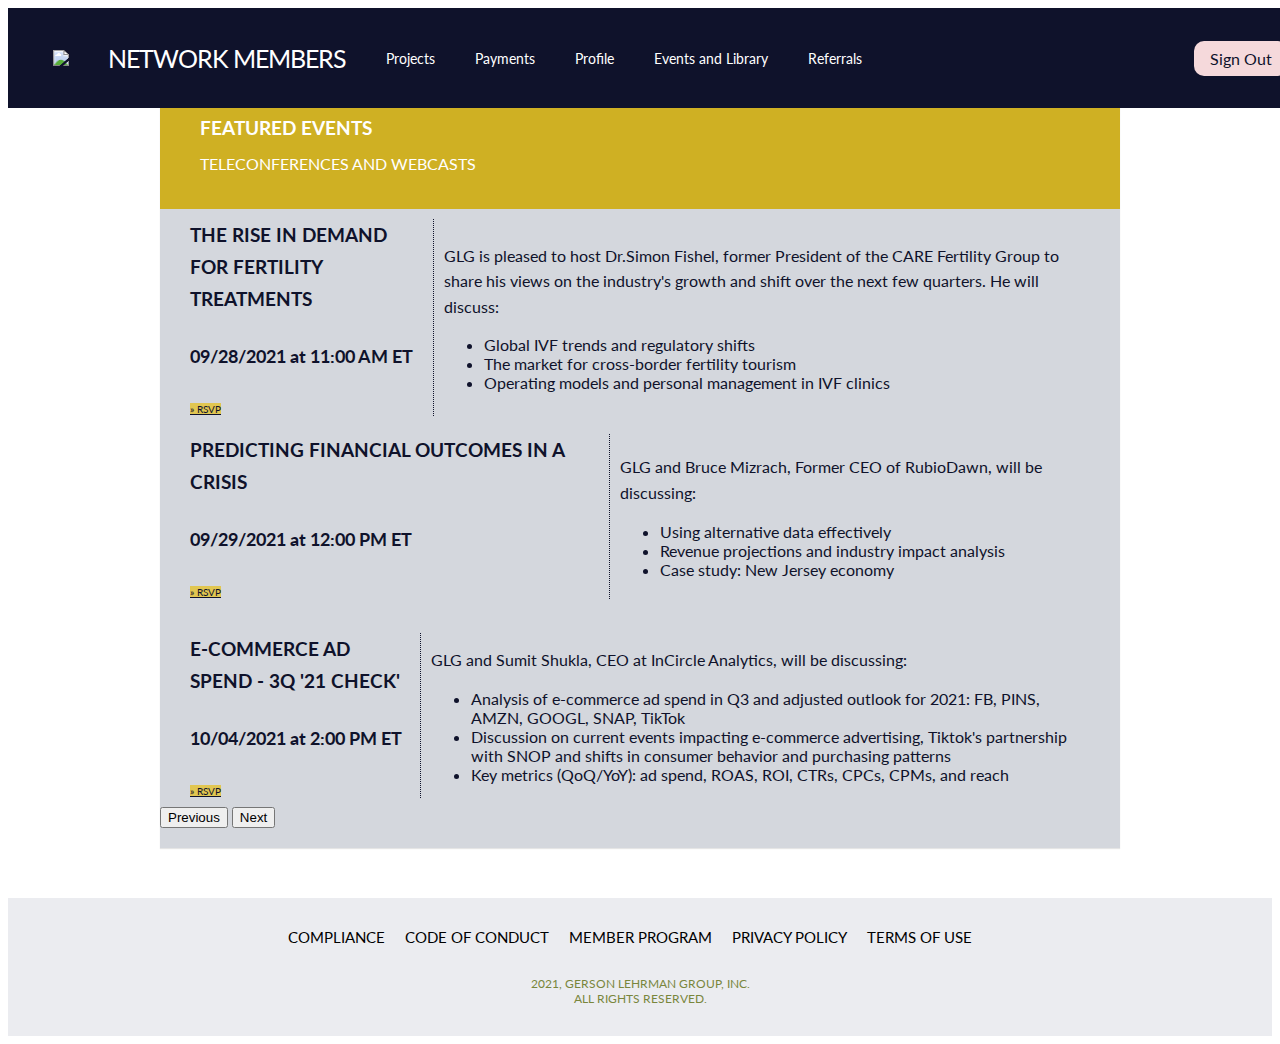
==== events.html @ 91ec377d "index and events pages" ====
<!doctype html>
<html class="no-js" lang="en">
    <head>
        <meta charset="utf-8">
        <meta http-equiv="x-ua-compatible" content="ie=edge">
        <title>GLG page</title>
        <meta name="description" content="GLG project">
        <meta name="viewport" content="width=device-width, initial-scale=1">

        <link rel="manifest" href="site.webmanifest">
        <link rel="apple-touch-icon" href="icon.png">

        <link href="https://fonts.googleapis.com/css?family=Lato" rel="stylesheet">
        <link href="https://cdn.jsdelivr.net/npm/bootstrap@5.1.1/dist/css/bootstrap.min.css" rel="stylesheet" integrity="sha384-F3w7mX95PdgyTmZZMECAngseQB83DfGTowi0iMjiWaeVhAn4FJkqJByhZMI3AhiU" crossorigin="anonymous">
        <link rel="stylesheet" href="css/eventspage.css">
    </head>
    <body>

      <header class="global-header" id="top-nav">
        <section class="nav-left">
            <img class="logo" src="https://glginsights.com/assets/img/glg-logo-white.87eae6c6.svg">
            <div id="netmem">Network Members</div>
          <ul class="nav">
            <li id="menu-1-button">Projects</li>
            <li id="menu-2-button">Payments</li>
            <li id="menu-3-button">Profile</li>
            <li> <a class="nav-menu-links" href="file:///Users/mica676/Desktop/Coding/fewd_final_project/index.html">
             Events and Library </a>
              </li>
            <li>Referrals
              </li>
          </ul>
        </section>
        <div class="nav-right">
          <p class="signout">Sign Out</p>
          <div class="hamburger-menu" id="menu-trigger">
            <img src="https://s3-us-west-2.amazonaws.com/s.cdpn.io/2522641/hamburger.svg" alt="Hamburger icon">
          </div>
        </div>
      </header>



      
      <!-- bootstrap carousel section -->
      <main class="main-body">
      <section class="containers-section">
  <div class="container-fluid">
<div class="row-fluid">
<div class="span12">

    <div class="el-page-header">
        <h3>Featured Events</h3>
        <p>Teleconferences and Webcasts</p>
    </div>
        
    <div class="carousel carousel-fade slide" id="myCarousel">
        <div class="carousel-inner">
 
            <div class="carousel-item active">
            
                <div class="bannerImage">
                    <a href="#"><img class="slides-img" src="https://partner-sh.de/upload/img/labor.jpeg" alt=""></a>
                </div>
                            
                <div class="caption row-fluid">
                    <div class="span4"><h3>The Rise in Demand for Fertility Treatments</h3>
                      <h5 class="caption-date">
                        09/28/2021 at 11:00 AM ET
                      </h5>
                    <a class="btn btn-mini" href="#">&raquo; RSVP</a>
                    </div>                  
                  <div class="span8"><p>GLG is pleased to host Dr.Simon Fishel, former President of the CARE Fertility Group to share his views on the industry's growth and shift over the next few quarters. He will discuss:</p>
                    <ul class="span8-bullets">
                      <li class=span8-ind-bullets>Global IVF trends and regulatory shifts </li>
                      <li class=span8-ind-bullets>
                        The market for cross-border fertility tourism
                      </li>
                      <li class=span8-ind-bullets>
                        Operating models and personal management in IVF clinics
                      </li>
                    </ul>
                  </div>
                </div>
                                                         
            </div><!-- /Slide1 --> 

            <div class="carousel-item">
            
                <div class="bannerImage">
                    <a href="#"><img class="slides-img"  src="https://images.prismic.io/gfoaorg/7c8a6f02-79aa-4705-8b27-3c7c60c186cd_Debt-Management.jpg?auto=compress,format" alt=""></a>
                </div>
                            
                <div class="caption row-fluid">
                    <div class="span4"><h3>Predicting Financial Outcomes in a Crisis</h3>
                      <h5 class="caption-date">
                        09/29/2021 at 12:00 PM ET
                      </h5>
                    <a class="btn btn-mini" href="#">&raquo; RSVP</a>
                    </div>                  
                  <div class="span8"><p>GLG and Bruce Mizrach, Former CEO of RubioDawn, will be discussing:</p>
                    <ul class="span8-bullets">
                      <li class=span8-ind-bullets>
                      Using alternative data effectively</li>
                      <li class=span8-ind-bullets>
                        Revenue projections and industry impact analysis
                      </li>
                      <li class=span8-ind-bullets>
                        Case study: New Jersey economy
                      </li>
                    </ul>
                  </div>
                </div>
                                                         
            </div><!-- /Slide2 -->             

            <div class="carousel-item">
            
                <div class="bannerImage">
                    <a href="#"><img class="slides-img"  src="https://d2908q01vomqb2.cloudfront.net/c5b76da3e608d34edb07244cd9b875ee86906328/2021/05/18/How-CPGs-Can-Improve-On-Time-In-Full-OTIF-Deliveries-1.jpeg" alt=""></a>
                </div>
                <div class="caption row-fluid">
                    <div class="span4">
                      <h3>
                      E-Commerce Ad Spend - 3Q '21 Check'
                    </h3>
                      <h5 class="caption-date">
                        10/04/2021 at 2:00 PM ET
                      </h5>
                    <a class="btn btn-mini" href="#">&raquo; RSVP</a>
                    </div>                  
                  <div class="span8"><p>GLG and Sumit Shukla, CEO at InCircle Analytics, will be discussing:</p>
                    <ul class="span8-bullets">
                      <li class=span8-ind-bullets>
                      Analysis of e-commerce ad spend in Q3 and adjusted outlook for 2021: FB, PINS, AMZN, GOOGL, SNAP, TikTok</li>
                      <li class=span8-ind-bullets>
                        Discussion on current events impacting e-commerce advertising, Tiktok's partnership with SNOP and shifts in consumer behavior and purchasing patterns
                      </li>
                      <li class=span8-ind-bullets>
                        Key metrics (QoQ/YoY): ad spend, ROAS, ROI, CTRs, CPCs, CPMs, and reach
                      </li>
                    </ul>
                  </div>
                </div>
                                                         
            </div><!-- /Slide3 -->                      
 
        </div>
        
        <button class="carousel-control-prev" type="button" data-bs-target="#myCarousel" data-bs-slide="prev">
          <span class="carousel-control-prev-icon" aria-hidden="true"></span>
          <span class="visually-hidden">Previous</span>
        </button>
        <button class="carousel-control-next" type="button" data-bs-target="#myCarousel" data-bs-slide="next">
          <span class="carousel-control-next-icon" aria-hidden="true"></span>
          <span class="visually-hidden">Next</span>
        </button>
                              
    </div>
        
</div>         
</div>
</div>
</section>

                            
<!-- end of bootstrap-->

</main>

    
      <aside class="side-menu-position side-menu-design" id="side-menu">
        <header class="side-menu-header">
          <img class="logo" src="https://glginsights.com/assets/img/glg-logo-white.87eae6c6.svg" alt="GLG logo">
          <img src="https://s3-us-west-2.amazonaws.com/s.cdpn.io/2522641/x.svg" alt="Close this menu" id="menu-close">
        </header>
        <ul class="side-menu-content">
          <li>Projects</li>
          <li>Payments</li>
          <li>Profile</li>
          <li>Referrals</li>
          <li class="side-menu-workspace"><a class="nav-menu-links" href="file:///Users/mica676/Desktop/Coding/fewd_final_project/index.html">
             Events and Library </a></li>
          <li class="side-menu-download">Sign Out</li>
        </ul>
      </aside>

 
      <aside class="dropdown-menu" id="menu-1">
        <h2 class="menu-header">Working with GLG</h2>
        <ul class="menu-item-list">
          <li><a href="#">Status</a></li>
          <li><a href="#">Opportunities</a></li>
        </ul>
      </aside>

      <aside class="dropdown-menu" id="menu-2">
        <h2 class="menu-header">Getting compensated</h2>
        <ul class="menu-item-list">
          <li><a href="#">Status</a></li>
          <li><a href="#">Accounts</a></li>
        </ul>
      </aside>

      <aside class="dropdown-menu" id="menu-3">
        <h2 class="menu-header">Setting up your Network Member Profile</h2>
        <ul class="menu-item-list">
          <li><a href="#">Your Resume</a></li>
          <li><a href="#">Profile Questions</a></li>
          <li><a href="#">GLG Account</a></li>
        </ul>
      </aside> 


      <footer class="GLG-footer">
        <div class="categories-in-footer">
          <a class="category-text" href="#"> Compliance </a>
          <a class="category-text" href="#"> Code of Conduct </a>
          <a class="category-text" href="#"> Member Program </a>
          <a class="category-text" href="#"> Privacy Policy </a>
          <a class="category-text" href="#"> Terms of Use</a>
      </div>
      <div class="copyright">
        <div class="copyright-text">
          2021, Gerson Lehrman Group, Inc.
        </div>
        <div class="copyright-text">
          All rights reserved.
        </div>
      </footer>    
<script src="https://cdn.jsdelivr.net/npm/bootstrap@5.1.1/dist/js/bootstrap.bundle.min.js" integrity="sha384-/bQdsTh/da6pkI1MST/rWKFNjaCP5gBSY4sEBT38Q/9RBh9AH40zEOg7Hlq2THRZ" crossorigin="anonymous"></script>
<script src="js/events.js"></script>
    </body>
</html>
---- css/eventspage.css ----
body {
  font-family: 'Lato', sans-serif;
  color: white;
}


.global-header {
  background-color: #0f122b;
  display: flex;
  flex-direction: row;
  justify-content: space-between;
  height: 40px;
  padding: 30px 45px;
  width: 100%;
  z-index: 10;
  margin: 0;
}


.nav-left {
  align-items: center;
  display: flex;
}

.logo {
  display: flex;
  align-items: center;
  width: 50px;
}


.nav {
  display: none;
  flex-direction: row;
  align-items: center;
  margin: 0;
  padding-left: 0;
}

@media (min-width: 1085px) {
  .nav {
    display: flex;

  }
}

.nav ul{
  list-style: none;
}

.nav li {
  font-size: 14px;
  margin: 0 20px;
  cursor: pointer;
  list-style: none;
}

.nav-menu-links {
  text-decoration: none;
  color:  white;
}

#netmem {
  font-size: 25px;
  margin-right:  20px;
  margin-left: 5px;
  cursor:  none;
  text-transform: uppercase;
  letter-spacing: -1px;
}
.nav-right {
  align-items: center;
  display: flex;
  justify-content: flex-end;
  margin-right: 45px;
}


.dropdown-menu {
  background-color: white;
  box-shadow: 0 0 2rem rgba(0,0,0,.1); 
  display: none;
  padding: 15px;
  position: absolute;
  top: 60px;
  width: 250px;
  z-index: 10;
}


.dropdown-menu#menu-1 {
  margin-top: 20px;
  left: 240px;
min-width: 120px;
}

.dropdown-menu#menu-2 {
  margin-top: 20px;
  left: 335px;
min-width: 150px;
}

.dropdown-menu#menu-3 {
  margin-top: 20px;
  left: 410px;
min-width: 150px;
}

.menu-header {
  font-size: 12px;
  weight: strong;
  color: #0f122b;
  margin: 0;
  padding: 0 10px 8px 10px;
  text-transform: uppercase;
}

.menu-item-list {
  margin: 0;
  padding-left: 0;
  list-style: none;
}



.menu-item-list li a,
.menu-item-list li a:visited,
.menu-item-list li a:focus {
  color: #454545;
  display: block;
  padding: 10px;
  text-decoration: none;
  list-style: none;
}

.menu-item-list li a:hover {
  background-color: rgb(242,242,242);
  color: #1264a3;
  list-style: none;
}

#fade-in-header {
  display: none;
  position: fixed;
  top: 0;
}

#top-nav {
  position: fixed;
}

.show {
  display: block;
}



.signout {
  background-color: #f5d9db;
  border-radius: 10px;
  color: #0f122b;     cursor:pointer,auto;
  display: none;
  padding: 8px 16px;
  transition: all 420ms ease-in-out;
}


.signout:hover {
  background-color: #526175;
}

@media (min-width: 1085px) {
  .signout {
    display: block;
  }  
}

.hamburger-menu {
  display: block; 
  cursor:url([data-uri]),auto;
}

@media (min-width: 1085px) {
  .hamburger-menu {
    display: none;
  }
}

.side-menu-position {
  padding-top: 25px;
  position: fixed;
  top: 0;
  right: 0;
  bottom: 0;
  left: 0;
  z-index: 20;
}

.side-menu-design {
  background-color: #f5d9db;
  background-size: 1300px 700px;
  background-repeat: repeat;
  cursor: pointer;
  opacity: 0;
  transform: translateX(100%);
  transition: 0.4s ease-in-out;
}


.side-menu-header {
  border-bottom: 1px solid #526175;
  display: flex;
  justify-content: space-between;
  padding: 0 25px 25px 25px;  
}

.side-menu-content {
  color: #526175;
  font-size: 24px;
  margin: 25px;
  padding-left: 0;
  list-style: none;
}

.side-menu-content li {
  list-style: none ;
  margin-bottom: 25px;
}

.side-menu-workspace {
  margin-bottom: 8px;
  text-align: center;
}

.side-menu-download {
  background-color: #526175;
  color: white;
  padding: 15px 0;
  text-align: center;
  width: 100%;
}


#top-nav {
  position: fixed;
}


.show-menu {
  opacity: 1;
  transform: translateX(0%);
}



/*nav end*/

.containers-section {
    background: white;
    padding: 40px;
}  



.slides-img {
  max-width:100%;
}

a {
  -webkit-transition: all 150ms ease;
  -moz-transition: all 150ms ease;
  -ms-transition: all 150ms ease;
  -o-transition: all 150ms ease;
  transition: all 150ms ease; 
  }
    a:hover {
        -ms-filter: "progid:DXImageTransform.Microsoft.Alpha(Opacity=50)"; 
        filter: alpha(opacity=50);
        opacity: 0.6;
        text-decoration: none;
    }


.container-fluid {
    background: #d4d7ddff;
    margin: 40px auto 10px;
    padding: 20px 0px;
    max-width: 960px;
    box-shadow: 0 1px 1px rgba(0, 0, 0, 0.1);
}


.el-page-header {
    background: rgb(207,176,35);
    margin: -30px 0px 0px;
    padding: 20px 40px;
    border-top: 4px solid #d4d7ddff;
    color: white;
    text-transform: uppercase;
    }
    .el-page-header h3 {
        line-height: 0.88rem;
        color: white;
        }



.caption {
    height: 140px;
    width: 100%;
    margin: 20px 0px;
    padding: 20px;
    box-sizing:border-box;
    -moz-box-sizing:border-box;
    -webkit-box-sizing:border-box;
    display: flex;
    justify-content: left;
    align-items: center;

}
.caption .span4, .caption .span8 {
    padding: 0px 10px;
}
.caption .span4 {
    border-right: 1px dotted #0f122b;
}
.caption h3 {
    color: #0f122b;
    line-height: 2rem;
    margin: 0 0 20px;
    text-transform: uppercase;
  
    }

.caption-date {
  color: #0f122b;
  font-size: 18px;
}
    .caption p {
        font-size: 1rem;
        line-height: 1.6rem;
        color: #0f122b;
        }
        .btn.btn-mini {
            background: #e1c651ff;
            border-radius: 0 0 0 0;
            color: #0f122b;
            font-size: 0.63rem;
            text-shadow: none !important;
            }
.carousel-control {
    top: 33%;
}
.span8-bullets {
  color: #0f122b;
  list-style: disc;
}


/*footer*/
.GLG-footer {
  background-color: #ebecf0ff;
  display: flex;
  justify-content: space-between;
  align-items: center;
  flex-direction: column;
}

.categories-in-footer {
  display: flex;
  justify-content: space-between;
  align-items: center;
  padding-top: 30px;
  font-size: 15px;
}

.category-text {
  padding-right: 20px;
  color: black;
  text-decoration: none;
  text-transform: uppercase;
}

.copyright {
  color:  rgb(121,134,60);
  text-transform: uppercase;
  display: flex;
  align-items: center;
  flex-direction: column;
  justify-content: space-between;
  padding: 30px;
  font-size: 12px;
}

.copyright-text {
  margin:  0px;
}
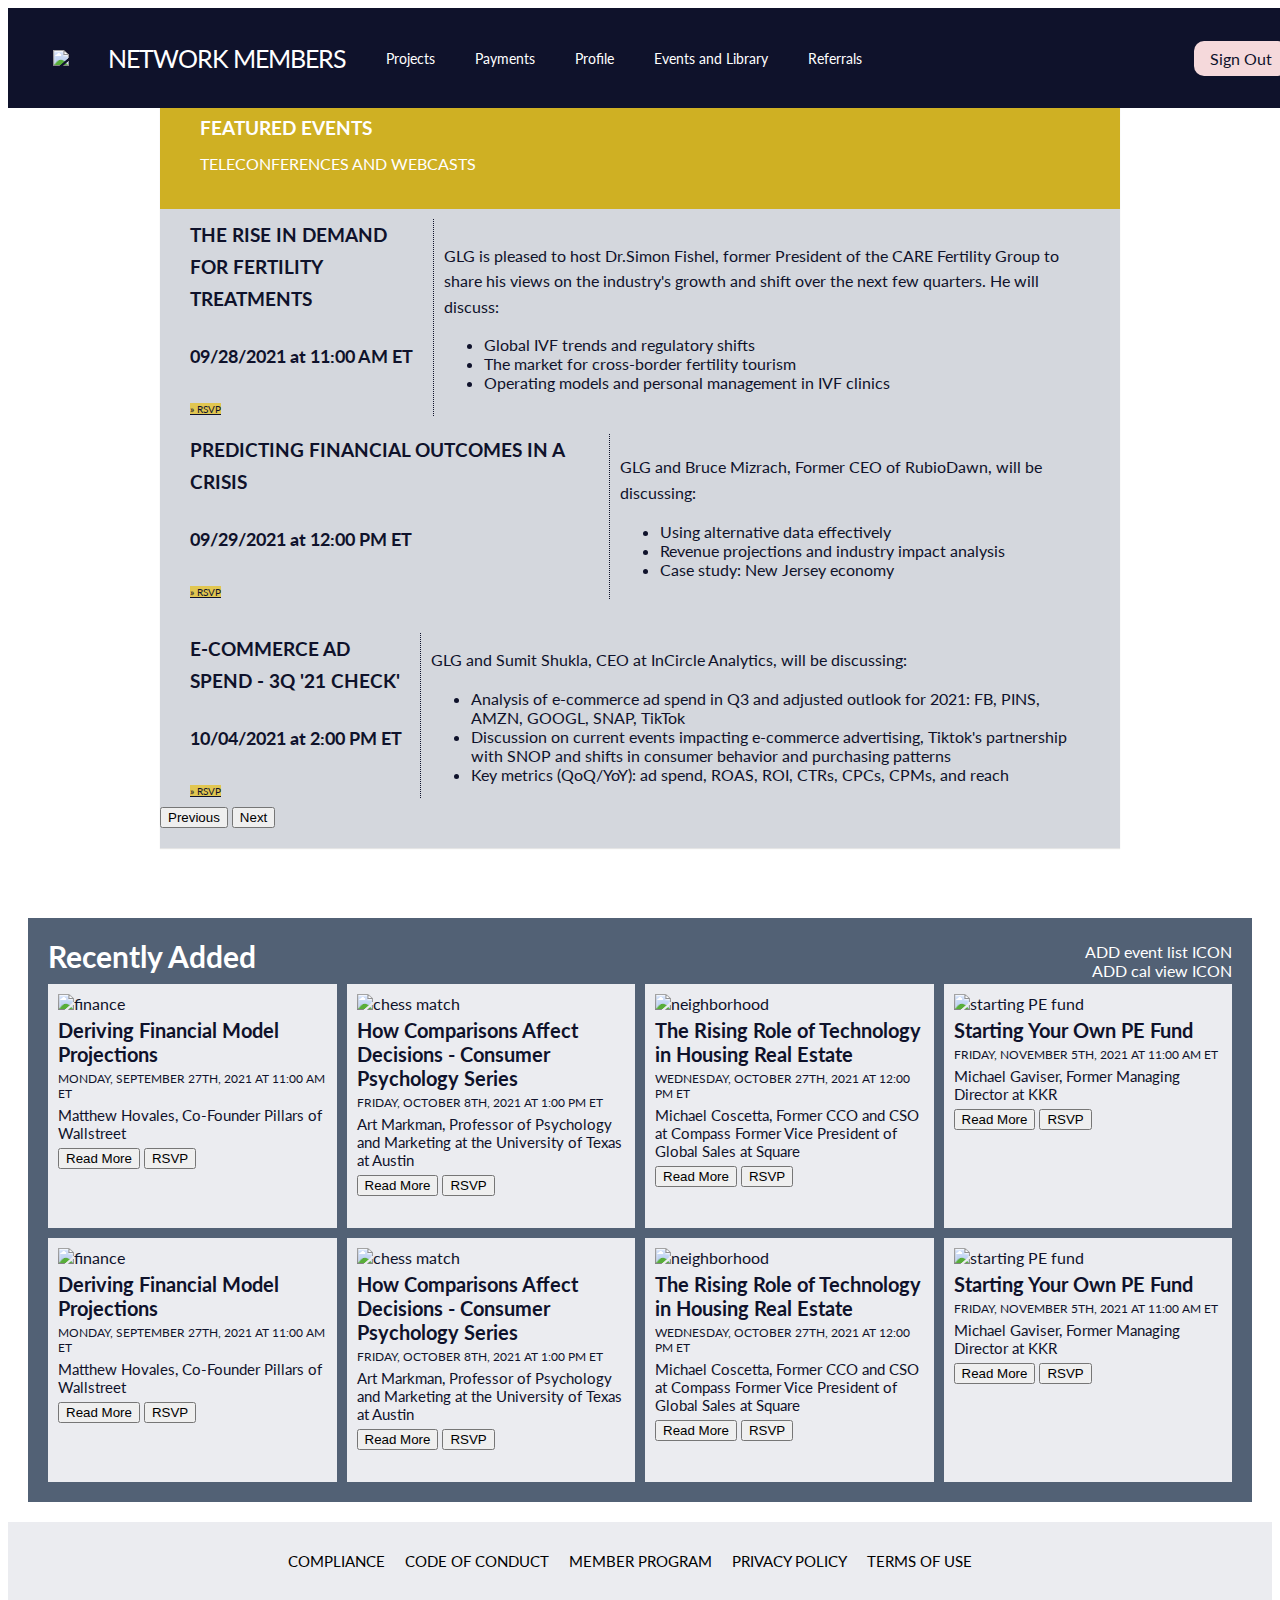
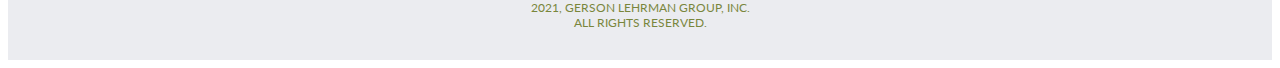
==== commit 98de1429: "event gallery addition" ====
--- a/events.html
+++ b/events.html
@@ -24,7 +24,7 @@
             <li id="menu-1-button">Projects</li>
             <li id="menu-2-button">Payments</li>
             <li id="menu-3-button">Profile</li>
-            <li> <a class="nav-menu-links" href="file:///Users/mica676/Desktop/Coding/fewd_final_project/index.html">
+            <li> <a class="nav-menu-links" href="https://mrgersib.github.io/">
              Events and Library </a>
               </li>
             <li>Referrals
@@ -83,7 +83,9 @@
                   </div>
                 </div>
                                                          
-            </div><!-- /Slide1 --> 
+            </div>
+
+            <!-- /Slide1 --> 
 
             <div class="carousel-item">
             
@@ -112,7 +114,9 @@
                   </div>
                 </div>
                                                          
-            </div><!-- /Slide2 -->             
+            </div>
+
+            <!-- /Slide2 -->             
 
             <div class="carousel-item">
             
@@ -143,8 +147,14 @@
                   </div>
                 </div>
                                                          
-            </div><!-- /Slide3 -->                      
+            </div>
+
+            <!-- /Slide3 -->                      
  
+            <!-- Recently Added Events -->
+
+
+
         </div>
         
         <button class="carousel-control-prev" type="button" data-bs-target="#myCarousel" data-bs-slide="prev">
@@ -165,6 +175,229 @@
 
                             
 <!-- end of bootstrap-->
+
+<div class="content-gallery">
+  <div class="group-header-and-icons">
+    <h3 class="group-header">
+        Recently Added
+      </h3>
+    <div class="group-icons">
+      <div class="group-list-icon">
+        ADD event list ICON
+      </div>
+      <div class="group-cal-item">
+        ADD cal view ICON
+      </div>
+    </div>
+  </div>
+  <div class="group-one">
+    <!-- img 1 in 1st galery -->
+  <section class="section-one-gallery">
+    <div class="event-group gal-img-1">
+      <img class="event-group-img" src="https://images.pexels.com/photos/209224/pexels-photo-209224.jpeg?auto=compress&cs=tinysrgb&dpr=2&h=650&w=940" alt="finance">
+        <div class="event-group-text-area">
+        <div class="event-group-name">
+          Deriving Financial Model Projections
+        </div>
+        <div class="event-group-date">
+        Monday, September 27th, 2021 at 11:00 AM ET
+        </div>
+        <div class="event-group-NM">
+          Matthew Hovales, Co-Founder Pillars of Wallstreet
+        </div>
+        <div class="event-group-btn-section">
+          <button class="event-group-Read" type="button">
+          Read More
+          </button>
+          <button class="event-group-RSVP" type="button">
+          RSVP
+          </button>
+        </div>
+      </div>
+    </div>
+  </section>
+<!-- img 2 in 1st gallery -->
+  <section class="section-one-gallery">
+    <div class="event-group gal-img-2">
+      <img class="event-group-img" src="https://images.pexels.com/photos/1040157/pexels-photo-1040157.jpeg?auto=compress&cs=tinysrgb&dpr=2&h=650&w=940" alt="chess match">
+        <div class="event-group-text-area">
+        <div class="event-group-name">
+          How Comparisons Affect Decisions - Consumer Psychology Series
+        </div>
+        <div class="event-group-date">
+        Friday, October 8th, 2021 at 1:00 PM ET
+        </div>
+       <div class="event-group-NM">
+          Art Markman, Professor of Psychology and Marketing at the University of Texas at Austin
+        </div>
+        <div class="event-group-btn-section">
+          <button class="event-group-Read" type="button">
+          Read More
+          </button>
+          <button class="event-group-RSVP" type="button">
+          RSVP
+          </button>
+        </div>
+      </div>
+    </div>
+  </section>
+  <!-- img 3 in 1st gallery -->
+  <section class="section-one-gallery">
+      <div class="event-group gal-img-3">
+        <img class="event-group-img" src="https://images.pexels.com/photos/2157404/pexels-photo-2157404.jpeg?auto=compress&cs=tinysrgb&h=750&w=1260" alt="neighborhood">
+        <div class="event-group-text-area">
+          <div class="event-group-name">
+            The Rising Role of Technology in Housing Real Estate
+          </div>
+          <div class="event-group-date">
+          Wednesday, October 27th, 2021 at 12:00 PM ET
+          </div>
+          <div class="event-group-NM">
+            Michael Coscetta, Former CCO and CSO at Compass Former Vice President of Global Sales at Square
+          </div>
+          <div class="event-group-btn-section">
+            <button class="event-group-Read" type="button">
+            Read More
+            </button>
+            <button class="event-group-RSVP" type="button">
+            RSVP
+            </button>
+          </div>
+        </div>
+      </div>
+    </section>
+
+  <!-- img 4 in 1st gallery -->
+
+  <section class="section-one-gallery">
+    <div class="event-group gal-img-4">
+      <img class="event-group-img" src="https://images.pexels.com/photos/7413838/pexels-photo-7413838.jpeg?auto=compress&cs=tinysrgb&dpr=1&w=500" alt="starting PE fund">
+      <div class="event-group-text-area">
+        <div class="event-group-name">
+          Starting Your Own PE Fund
+        </div>
+        <div class="event-group-date">
+        Friday, November 5th, 2021 at 11:00 AM ET
+        </div>
+        <div class="event-group-NM">
+          Michael Gaviser, Former Managing Director at KKR
+        </div>
+        <div class="event-group-btn-section">
+          <button class="event-group-Read" type="button">
+          Read More
+          </button>
+          <button class="event-group-RSVP" type="button">
+          RSVP
+          </button>
+        </div>
+      </div>
+    </div>
+  </section>
+  <!-- img 5 of 1st gallery -->
+  <section class="section-one-gallery">
+    <div class="event-group gal-img-1">
+      <img class="event-group-img" src="https://images.pexels.com/photos/209224/pexels-photo-209224.jpeg?auto=compress&cs=tinysrgb&dpr=2&h=650&w=940" alt="finance">
+        <div class="event-group-text-area">
+        <div class="event-group-name">
+          Deriving Financial Model Projections
+        </div>
+        <div class="event-group-date">
+        Monday, September 27th, 2021 at 11:00 AM ET
+        </div>
+        <div class="event-group-NM">
+          Matthew Hovales, Co-Founder Pillars of Wallstreet
+        </div>
+        <div class="event-group-btn-section">
+          <button class="event-group-Read" type="button">
+          Read More
+          </button>
+          <button class="event-group-RSVP" type="button">
+          RSVP
+          </button>
+        </div>
+      </div>
+    </div>
+  </section>
+<!-- img 6 in 1st gallery -->
+  <section class="section-one-gallery">
+    <div class="event-group gal-img-2">
+      <img class="event-group-img" src="https://images.pexels.com/photos/1040157/pexels-photo-1040157.jpeg?auto=compress&cs=tinysrgb&dpr=2&h=650&w=940" alt="chess match">
+        <div class="event-group-text-area">
+        <div class="event-group-name">
+          How Comparisons Affect Decisions - Consumer Psychology Series
+        </div>
+        <div class="event-group-date">
+        Friday, October 8th, 2021 at 1:00 PM ET
+        </div>
+       <div class="event-group-NM">
+          Art Markman, Professor of Psychology and Marketing at the University of Texas at Austin
+        </div>
+        <div class="event-group-btn-section">
+          <button class="event-group-Read" type="button">
+          Read More
+          </button>
+          <button class="event-group-RSVP" type="button">
+          RSVP
+          </button>
+        </div>
+      </div>
+    </div>
+  </section>
+  <!-- img 7 in 1st gallery -->
+  <section class="section-one-gallery">
+      <div class="event-group gal-img-3">
+        <img class="event-group-img" src="https://images.pexels.com/photos/2157404/pexels-photo-2157404.jpeg?auto=compress&cs=tinysrgb&h=750&w=1260" alt="neighborhood">
+        <div class="event-group-text-area">
+          <div class="event-group-name">
+            The Rising Role of Technology in Housing Real Estate
+          </div>
+          <div class="event-group-date">
+          Wednesday, October 27th, 2021 at 12:00 PM ET
+          </div>
+          <div class="event-group-NM">
+            Michael Coscetta, Former CCO and CSO at Compass Former Vice President of Global Sales at Square
+          </div>
+          <div class="event-group-btn-section">
+            <button class="event-group-Read" type="button">
+            Read More
+            </button>
+            <button class="event-group-RSVP" type="button">
+            RSVP
+            </button>
+          </div>
+        </div>
+      </div>
+    </section>
+
+  <!-- img 8 in 1st gallery -->
+
+  <section class="section-one-gallery">
+    <div class="event-group gal-img-4">
+      <img class="event-group-img" src="https://images.pexels.com/photos/7413838/pexels-photo-7413838.jpeg?auto=compress&cs=tinysrgb&dpr=1&w=500" alt="starting PE fund">
+      <div class="event-group-text-area">
+        <div class="event-group-name">
+          Starting Your Own PE Fund
+        </div>
+        <div class="event-group-date">
+        Friday, November 5th, 2021 at 11:00 AM ET
+        </div>
+        <div class="event-group-NM">
+          Michael Gaviser, Former Managing Director at KKR
+        </div>
+        <div class="event-group-btn-section">
+          <button class="event-group-Read" type="button">
+          Read More
+          </button>
+          <button class="event-group-RSVP" type="button">
+          RSVP
+          </button>
+        </div>
+      </div>
+    </div>
+  </section>
+
+  </div> <!-- group one end -->
+</div>
 
 </main>
 
@@ -179,7 +412,7 @@
           <li>Payments</li>
           <li>Profile</li>
           <li>Referrals</li>
-          <li class="side-menu-workspace"><a class="nav-menu-links" href="file:///Users/mica676/Desktop/Coding/fewd_final_project/index.html">
+          <li class="side-menu-workspace"><a class="nav-menu-links" href="https://mrgersib.github.io/">
              Events and Library </a></li>
           <li class="side-menu-download">Sign Out</li>
         </ul>
--- a/css/eventspage.css
+++ b/css/eventspage.css
@@ -264,6 +264,7 @@
 
 .slides-img {
   max-width:100%;
+  height: auto;
 }
 
 a {
@@ -355,6 +356,73 @@
   color: #0f122b;
   list-style: disc;
 }
+/*content gallery*/
+
+.content-gallery {
+  margin: 20px;
+  padding: 20px;
+  background-color: #526175ff;
+}
+
+.group-one {
+  display: grid;
+  grid-template-columns: 1fr 1fr 1fr 1fr;
+  grid-gap: 10px;
+}
+
+.group-header-and-icons {
+  display: flex;
+  justify-content: space-between;
+  align-items: center;
+}
+.group-header {
+  width: 100%;
+  color: white;
+  font-size: 30px;
+  text-align: left;
+  padding-bottom: 10px;
+  margin: 0px;
+}
+.group-icons {
+  display: flex;
+  flex-direction: column;
+  width: 100%;
+  text-align: right;
+}
+
+.event-group {
+  display: flex;
+  justify-content: flex-start;
+  flex-direction: column;
+  padding: 10px;
+  background-color: #ebecf0ff;
+  color: #0f122bff;
+  height: auto;
+}
+.event-group-text-area {
+  height: 200px;
+
+}
+.event-group-img {
+  margin: 0px;
+  max-width: 100%;
+  padding-bottom: 5px;
+}
+
+.event-group-NM {
+  font-size: 15px;
+  padding-bottom: 5px;
+}
+.event-group-name {
+  font-weight: bold;
+  font-size: 20px;
+  padding-bottom: 5px;
+}
+.event-group-date {
+  font-size: 12px;
+  text-transform: uppercase;
+  padding-bottom: 5px;
+}
 
 
 /*footer*/
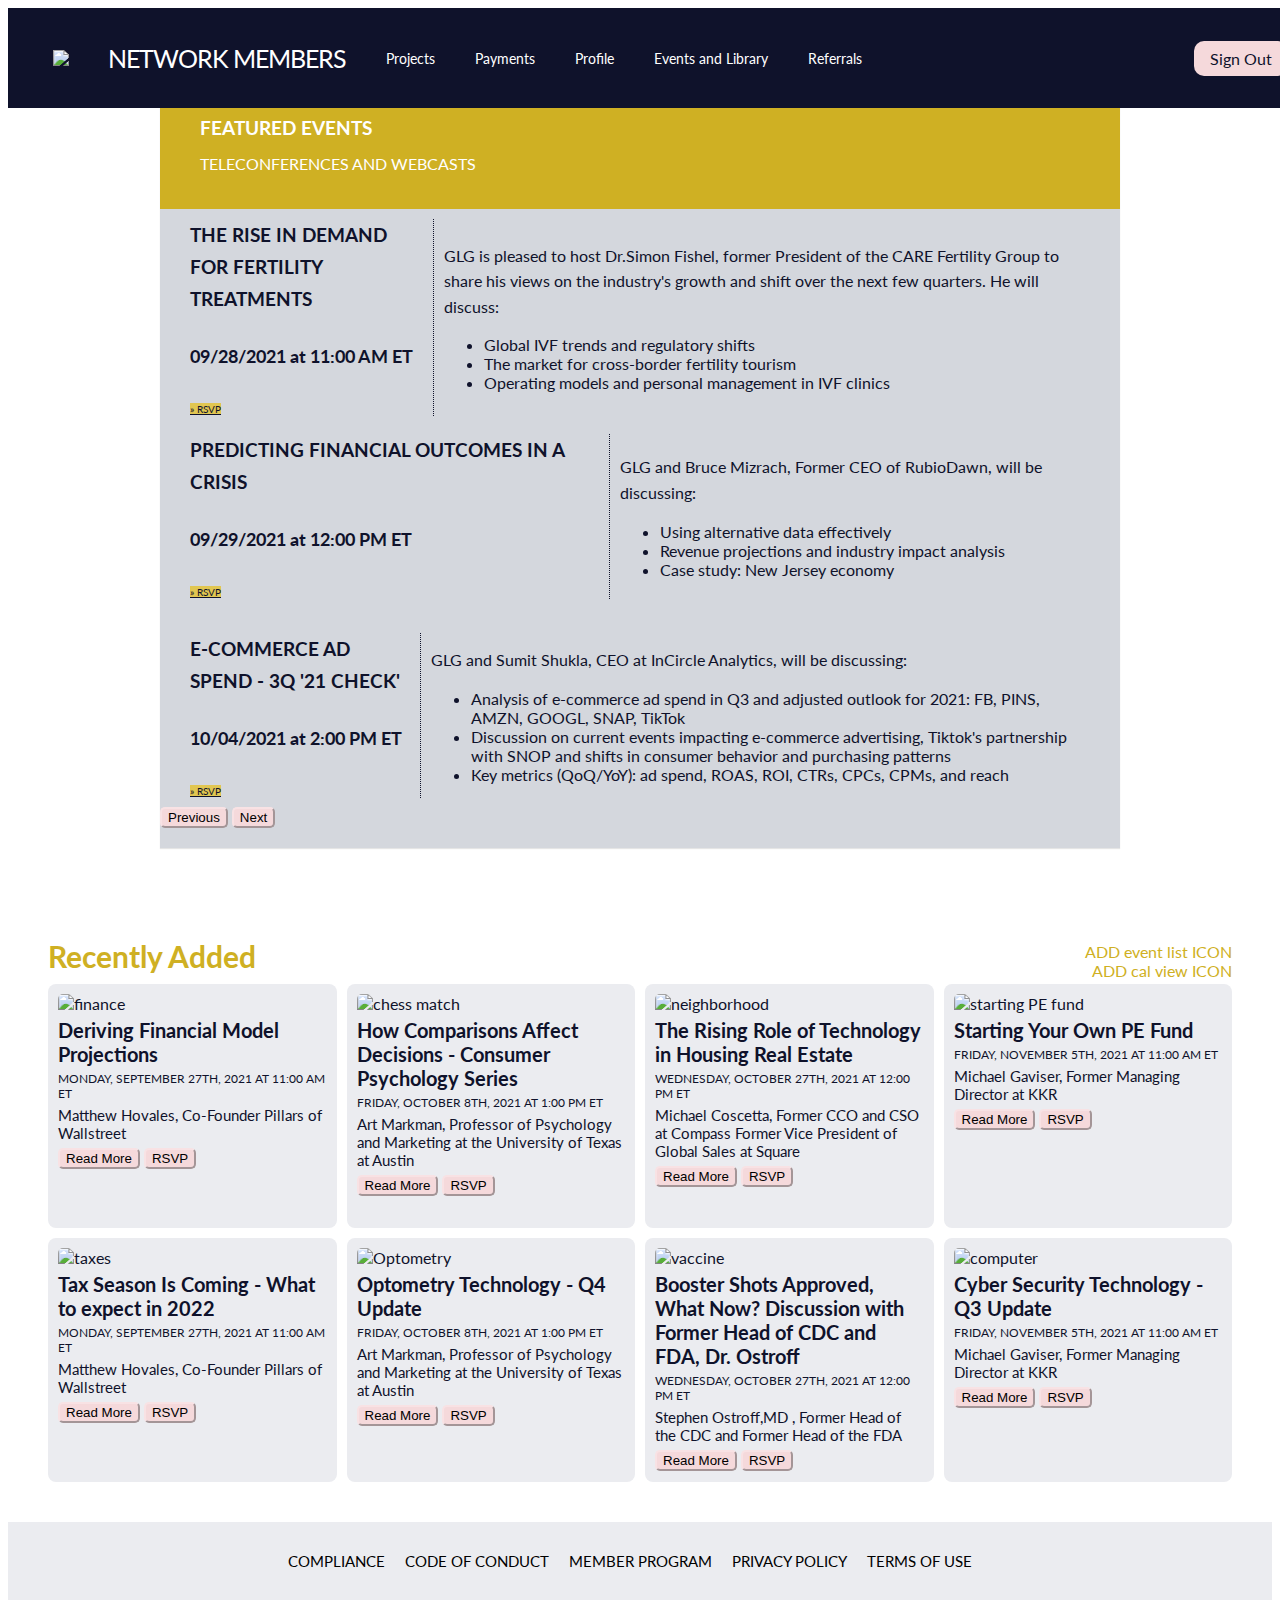
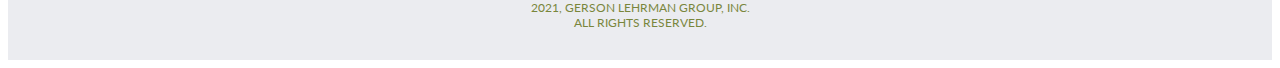
==== commit 3339e99d: "image updates on events" ====
--- a/events.html
+++ b/events.html
@@ -296,10 +296,10 @@
   <!-- img 5 of 1st gallery -->
   <section class="section-one-gallery">
     <div class="event-group gal-img-1">
-      <img class="event-group-img" src="https://images.pexels.com/photos/209224/pexels-photo-209224.jpeg?auto=compress&cs=tinysrgb&dpr=2&h=650&w=940" alt="finance">
-        <div class="event-group-text-area">
-        <div class="event-group-name">
-          Deriving Financial Model Projections
+      <img class="event-group-img" src="https://images.pexels.com/photos/6863512/pexels-photo-6863512.jpeg?auto=compress&cs=tinysrgb&dpr=2&h=650&w=940" alt="taxes">
+        <div class="event-group-text-area">
+        <div class="event-group-name">
+          Tax Season Is Coming - What to expect in 2022
         </div>
         <div class="event-group-date">
         Monday, September 27th, 2021 at 11:00 AM ET
@@ -321,10 +321,10 @@
 <!-- img 6 in 1st gallery -->
   <section class="section-one-gallery">
     <div class="event-group gal-img-2">
-      <img class="event-group-img" src="https://images.pexels.com/photos/1040157/pexels-photo-1040157.jpeg?auto=compress&cs=tinysrgb&dpr=2&h=650&w=940" alt="chess match">
-        <div class="event-group-text-area">
-        <div class="event-group-name">
-          How Comparisons Affect Decisions - Consumer Psychology Series
+      <img class="event-group-img" src="https://images.pexels.com/photos/5752254/pexels-photo-5752254.jpeg?auto=compress&cs=tinysrgb&dpr=2&h=650&w=940" alt="Optometry">
+        <div class="event-group-text-area">
+        <div class="event-group-name">
+          Optometry Technology - Q4 Update
         </div>
         <div class="event-group-date">
         Friday, October 8th, 2021 at 1:00 PM ET
@@ -346,16 +346,16 @@
   <!-- img 7 in 1st gallery -->
   <section class="section-one-gallery">
       <div class="event-group gal-img-3">
-        <img class="event-group-img" src="https://images.pexels.com/photos/2157404/pexels-photo-2157404.jpeg?auto=compress&cs=tinysrgb&h=750&w=1260" alt="neighborhood">
+        <img class="event-group-img" src="https://images.pexels.com/photos/3985170/pexels-photo-3985170.jpeg?auto=compress&cs=tinysrgb&dpr=2&h=650&w=940" alt="vaccine">
         <div class="event-group-text-area">
           <div class="event-group-name">
-            The Rising Role of Technology in Housing Real Estate
+            Booster Shots Approved, What Now? Discussion with Former Head of CDC and FDA, Dr. Ostroff
           </div>
           <div class="event-group-date">
           Wednesday, October 27th, 2021 at 12:00 PM ET
           </div>
           <div class="event-group-NM">
-            Michael Coscetta, Former CCO and CSO at Compass Former Vice President of Global Sales at Square
+            Stephen Ostroff,MD , Former Head of the CDC and Former Head of the FDA
           </div>
           <div class="event-group-btn-section">
             <button class="event-group-Read" type="button">
@@ -373,10 +373,10 @@
 
   <section class="section-one-gallery">
     <div class="event-group gal-img-4">
-      <img class="event-group-img" src="https://images.pexels.com/photos/7413838/pexels-photo-7413838.jpeg?auto=compress&cs=tinysrgb&dpr=1&w=500" alt="starting PE fund">
+      <img class="event-group-img" src="https://images.pexels.com/photos/3861972/pexels-photo-3861972.jpeg?auto=compress&cs=tinysrgb&dpr=2&h=650&w=940" alt="computer">
       <div class="event-group-text-area">
         <div class="event-group-name">
-          Starting Your Own PE Fund
+          Cyber Security Technology - Q3 Update
         </div>
         <div class="event-group-date">
         Friday, November 5th, 2021 at 11:00 AM ET
--- a/css/eventspage.css
+++ b/css/eventspage.css
@@ -361,7 +361,7 @@
 .content-gallery {
   margin: 20px;
   padding: 20px;
-  background-color: #526175ff;
+  background-color: white;
 }
 
 .group-one {
@@ -370,14 +370,34 @@
   grid-gap: 10px;
 }
 
+@media (max-width: 1085px) {
+    .group-one {
+      grid-template-columns: 1fr 1fr;
+    }
+    .event-group-NM {
+      display: none;
+    }
+    .event-group-name {
+      font-weight: bold;
+      font-size: 15px;
+    }
+    .event-group-date {
+      font-size: 8px;
+      text-transform: uppercase;
+    }
+}
+
+
+
 .group-header-and-icons {
   display: flex;
   justify-content: space-between;
   align-items: center;
+  color: rgb(207,176,35);
 }
 .group-header {
   width: 100%;
-  color: white;
+  color: rgb(207,176,35);
   font-size: 30px;
   text-align: left;
   padding-bottom: 10px;
@@ -398,6 +418,7 @@
   background-color: #ebecf0ff;
   color: #0f122bff;
   height: auto;
+  border-radius: 8px;
 }
 .event-group-text-area {
   height: 200px;
@@ -407,6 +428,7 @@
   margin: 0px;
   max-width: 100%;
   padding-bottom: 5px;
+  border-radius: 5px;
 }
 
 .event-group-NM {
@@ -424,6 +446,11 @@
   padding-bottom: 5px;
 }
 
+button {
+  border-radius: 5px;
+  background-color: rgb(245,217,219);
+  border-color: #f8e2e4ff;
+}
 
 /*footer*/
 .GLG-footer {
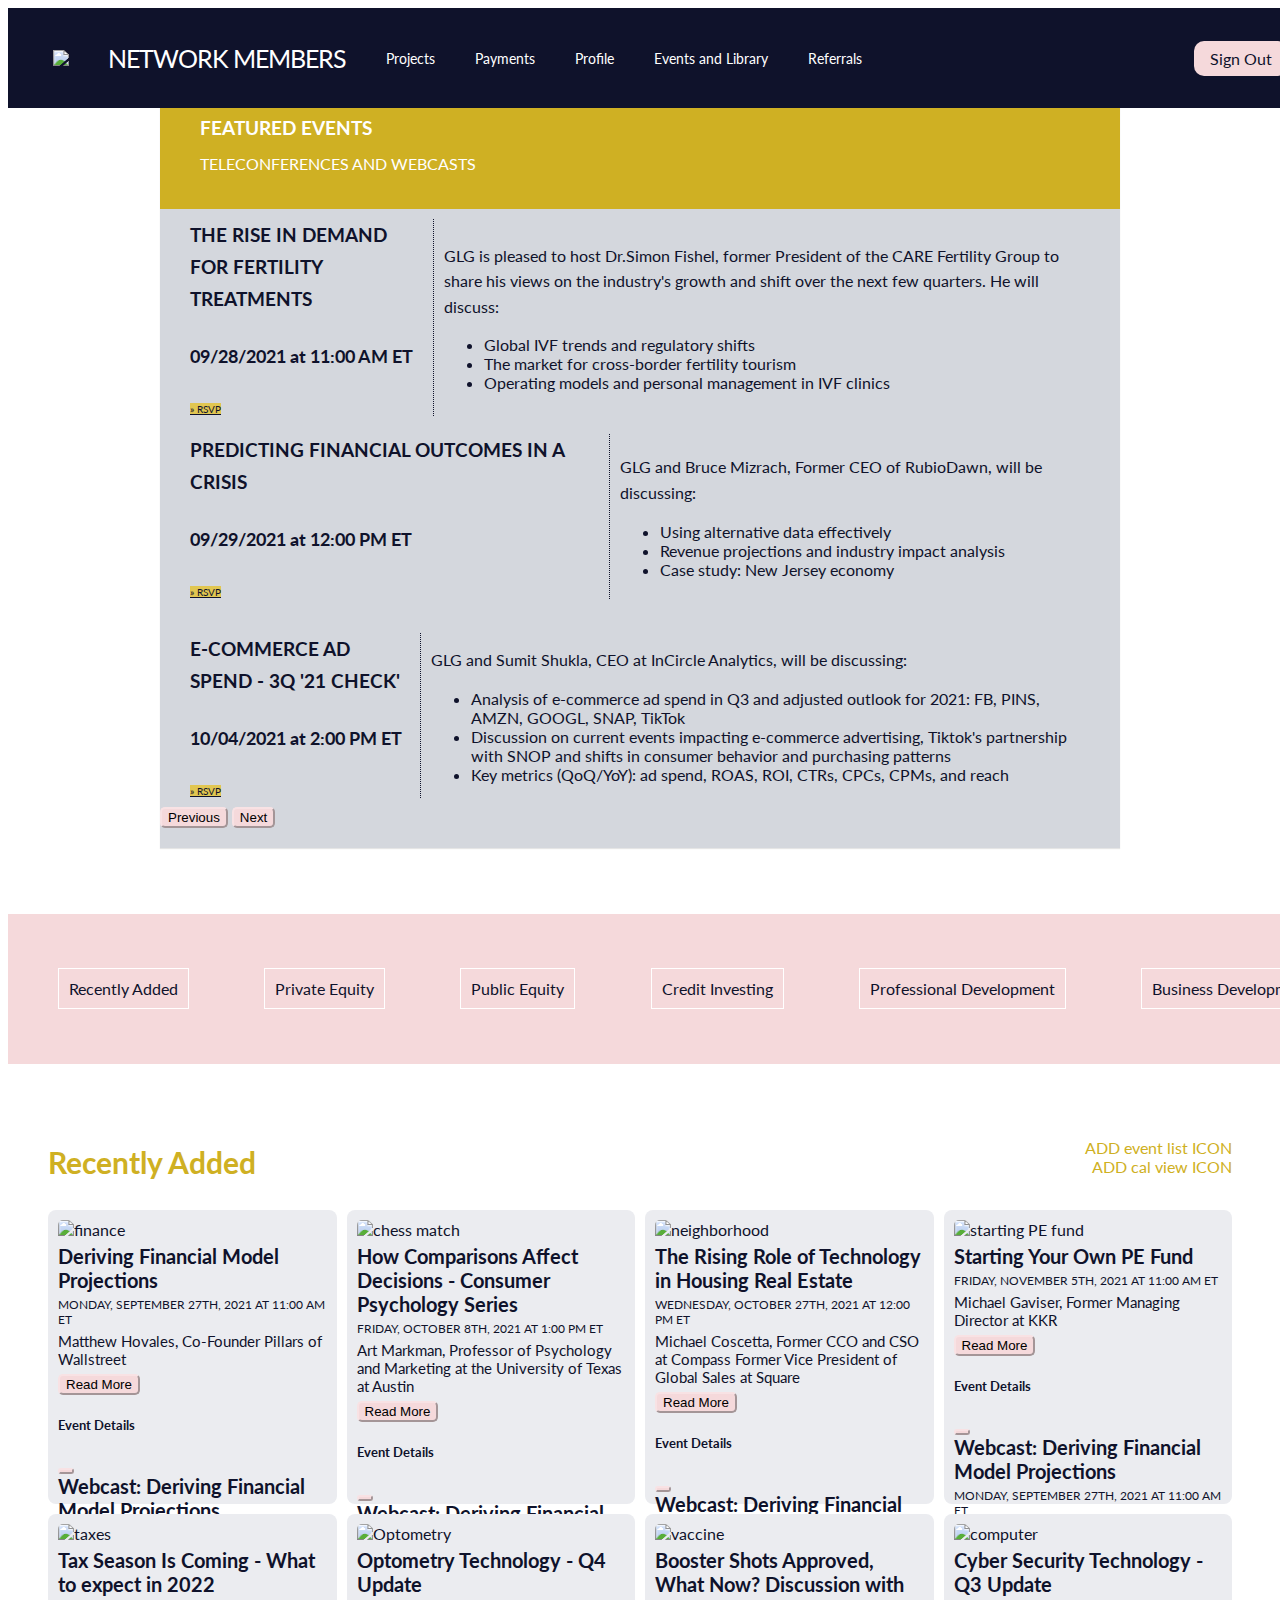
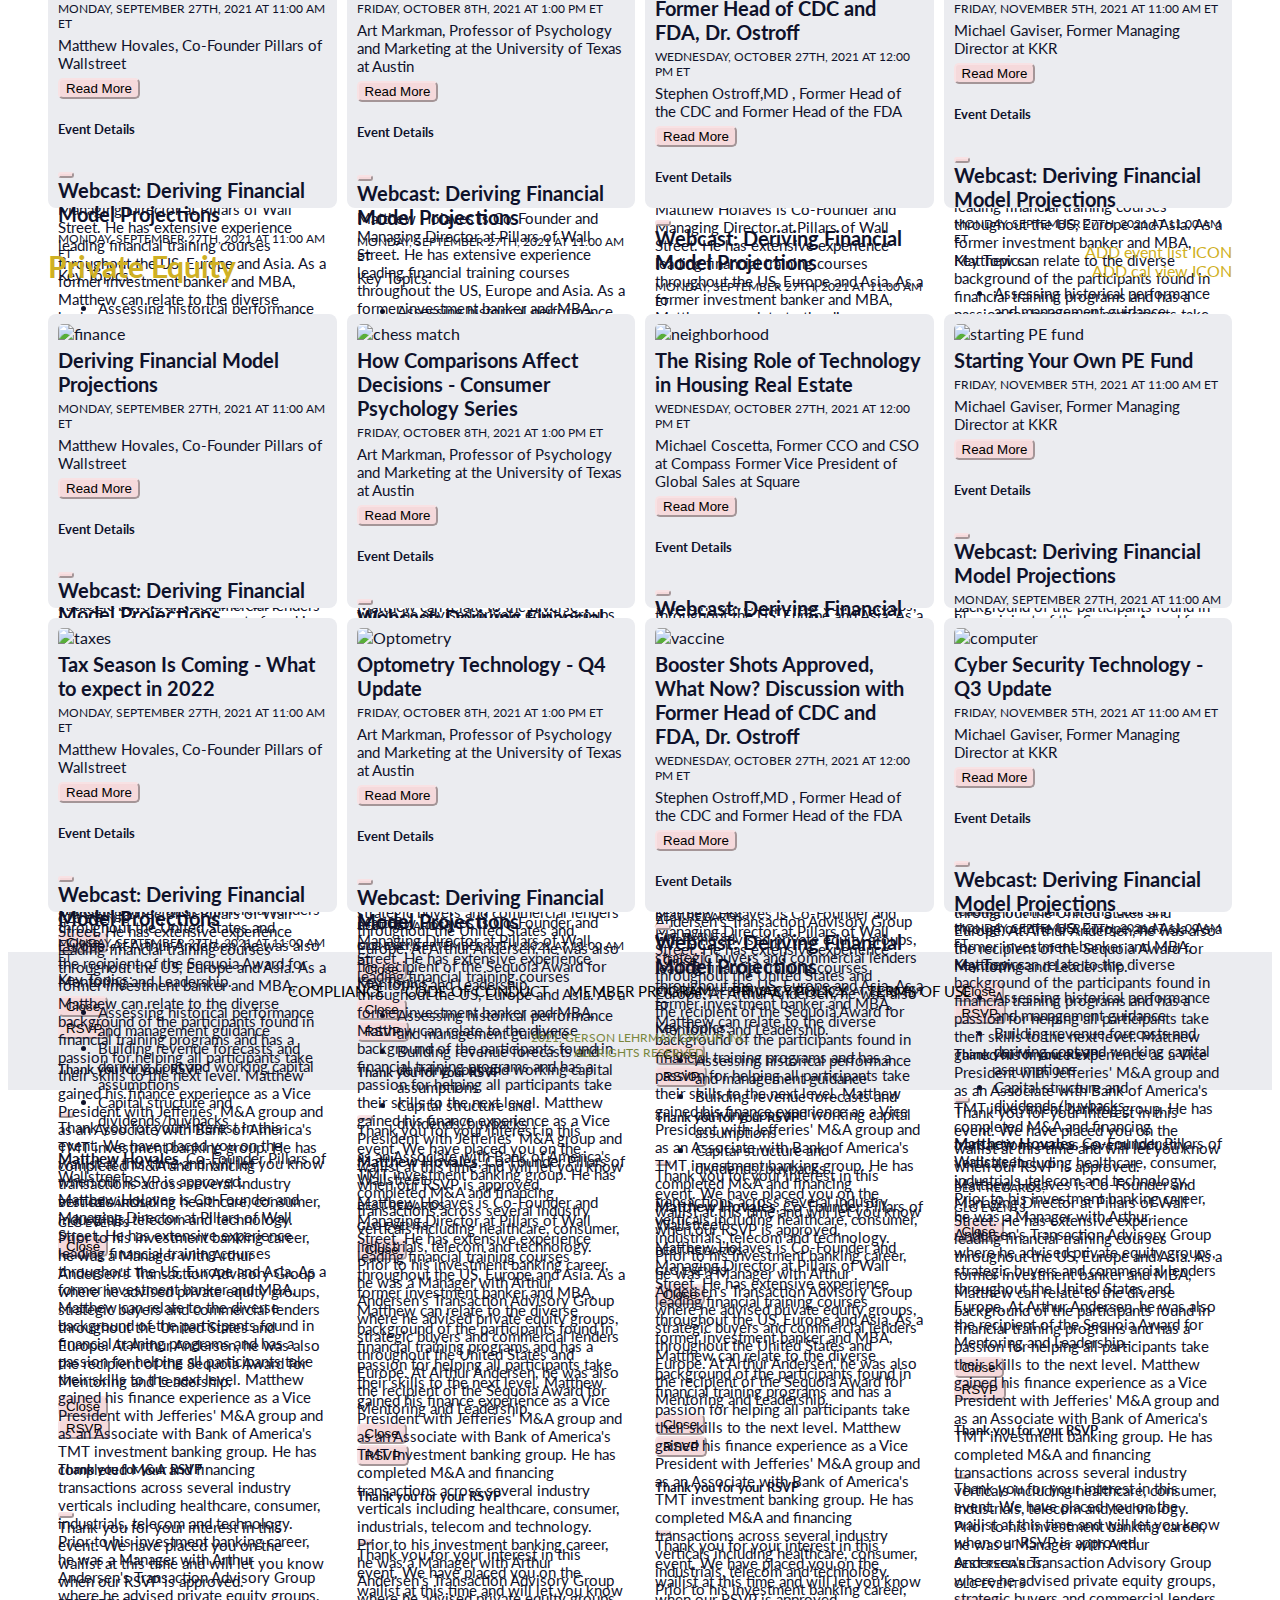
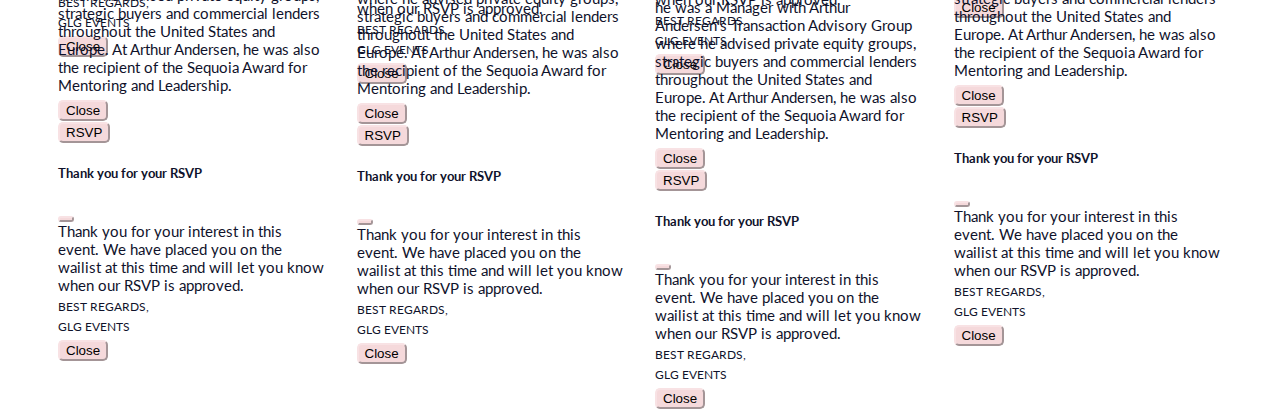
==== commit 97c2bbc2: "gallery addition and jumps" ====
--- a/events.html
+++ b/events.html
@@ -175,11 +175,796 @@
 
                             
 <!-- end of bootstrap-->
+  <ul class="gallery-list">
+    <li class="gallery-list-item">
+      <a href="#recentlyAdded">Recently Added </a>
+    </li>
+    <li class="gallery-list-item">
+      <a href="#privateEquity">Private Equity</a>
+    </li>
+    <li class="gallery-list-item">
+      <a href="#publicEquity">Public Equity</a>
+    </li>
+    <li class="gallery-list-item">
+      <a href="#creditInvesting">Credit Investing</a>
+    </li>
+    <li class="gallery-list-item">
+      <a href="#proDev">Professional Development</a>
+    </li>
+    <li class="gallery-list-item">
+      <a href="#busDev">Business Development</a>
+    </li>
+
+  </ul>
+
+
+<!--break-->
 
 <div class="content-gallery">
   <div class="group-header-and-icons">
-    <h3 class="group-header">
+    <h3 class="group-header" id="recentlyAdded">
         Recently Added
+      </h3>
+    <div class="group-icons">
+      <div class="group-list-icon">
+        ADD event list ICON
+      </div>
+      <div class="group-cal-item">
+        ADD cal view ICON
+      </div>
+    </div>
+  </div>
+    <div class="group-one">
+        <!-- img 1 in 1st galery -->
+    <section class="section-one-gallery">
+    <div class="event-group gal-img-1">
+      <img class="event-group-img" src="https://images.pexels.com/photos/209224/pexels-photo-209224.jpeg?auto=compress&cs=tinysrgb&dpr=2&h=650&w=940" alt="finance">
+        <div class="event-group-text-area">
+        <div class="event-group-name">
+          Deriving Financial Model Projections
+        </div>
+        <div class="event-group-date">
+        Monday, September 27th, 2021 at 11:00 AM ET
+        </div>
+        <div class="event-group-NM">
+          Matthew Hovales, Co-Founder Pillars of Wallstreet
+        </div>
+        <div class="event-group-btn-section">
+          <button class="event-group-Read btn btn-primary" type="button" data-bs-toggle="modal" data-bs-target="#ReadMore1">
+          Read More
+          </button>
+
+          <!-- Modal btn -->
+          <div class="modal fade" id="ReadMore1" data-bs-backdrop="static" data-bs-keyboard="false" tabindex="-1" aria-labelledby="ReadMore1Label" aria-hidden="true">
+            <div class="modal-dialog">
+              <div class="modal-content">
+                <div class="modal-header">
+                  <h5 class="modal-title" id="ReadMore1Label">Event Details</h5>
+                  <button type="button" class="btn-close" data-bs-dismiss="modal" aria-label="Close"></button>
+                </div>
+                <div class="modal-body">
+                  <div class="event-group-name">
+                    Webcast: Deriving Financial Model Projections
+                  </div>
+                  <div class="event-group-date">
+                  Monday, September 27th, 2021 at 11:00 AM ET
+                  </div>
+                  <div class="event-group-NM">
+                    Key Topics:
+                    <ul>
+                      <li>
+                        Assessing historical performance and management guidance
+                      </li>
+                      <li>
+                        Building revenue forecasts and deriving cost and working capital assumptions
+                      </li>
+                      <li>
+                        Capital structure and dividends/buybacks
+                      </li>
+                    </ul>
+                  </div>
+                  <div class="event-group-NM">
+                    <strong>Matthew Hovales</strong>, Co-Founder Pillars of Wallstreet
+                  </div>
+                  <div class="event-group-NM">
+                    Matthew Holaves is Co-Founder and Managing Director at Pillars of Wall Street. He has extensive experience leading financial training courses throughout the US, Europe and Asia. As a former investment banker and MBA, Matthew can relate to the diverse background of the participants found in financial training programs and has a passion for helping all participants take their skills to the next level. Matthew gained his finance experience as a Vice President with Jefferies' M&A group and as an Associate with Bank of America's TMT investment banking group. He has completed M&A and financing transactions across several industry verticals including healthcare, consumer, industrials, telecom and technology. Prior to his investment banking career, he was a Manager with Arthur Andersen's Transaction Advisory Group where he advised private equity groups, strategic buyers and commercial lenders throughout the United States and Europe. At Arthur Andersen, he was also the recipient of the Sequoia Award for Mentoring and Leadership.
+                  </div>
+                    </div>
+                <div class="modal-footer">
+                  <button type="button" class="btn btn-secondary" data-bs-dismiss="modal">Close</button>
+                </div>
+              </div>
+            </div>
+          </div>
+          <button type="button" class="btn btn-primary event-group-RSVP" data-bs-toggle="modal" data-bs-target="#rsvpModal">
+          RSVP
+          </button>
+            <div class="modal fade" id="rsvpModal" tabindex="-1" aria-labelledby="rsvpModalLabel" aria-hidden="true">
+              <div class="modal-dialog">
+                <div class="modal-content">
+                  <div class="modal-header">
+                    <h5 class="modal-title" id="rsvpModalLabel">Thank you for your RSVP</h5>
+                    <button type="button" class="btn-close" data-bs-dismiss="modal" aria-label="Close"></button>
+                  </div>
+                  <div class="modal-body">
+                    <div class="event-group-NM">
+                    Thank you for your interest in this event. We have placed you on the wailist at this time and will let you know when our RSVP is approved.
+                    </div>
+                    <div class="event-group-date">
+                      Best Regards,
+                    </div>
+                    <div class="event-group-date">
+                      GLG Events
+                    </div>
+                  </div>
+                  <div class="modal-footer">
+                    <button type="button" class="btn btn-secondary" data-bs-dismiss="modal">Close</button>
+                  </div>
+                </div>
+              </div>
+            </div>
+
+
+
+        </div>
+      </div>
+    </div>
+    </section>
+        <!-- img 2 in 1st gallery -->
+    <section class="section-one-gallery">
+      <div class="event-group gal-img-2">
+        <img class="event-group-img" src="https://images.pexels.com/photos/1040157/pexels-photo-1040157.jpeg?auto=compress&cs=tinysrgb&dpr=2&h=650&w=940" alt="chess match">
+        <div class="event-group-text-area">
+        <div class="event-group-name">
+          How Comparisons Affect Decisions - Consumer Psychology Series
+        </div>
+        <div class="event-group-date">
+        Friday, October 8th, 2021 at 1:00 PM ET
+        </div>
+       <div class="event-group-NM">
+          Art Markman, Professor of Psychology and Marketing at the University of Texas at Austin
+        </div>
+        <div class="event-group-btn-section">
+          <button class="event-group-Read btn btn-primary" type="button" data-bs-toggle="modal" data-bs-target="#ReadMore1">
+          Read More
+          </button>
+
+          <!-- Modal btn -->
+          <div class="modal fade" id="ReadMore1" data-bs-backdrop="static" data-bs-keyboard="false" tabindex="-1" aria-labelledby="ReadMore1Label" aria-hidden="true">
+            <div class="modal-dialog">
+              <div class="modal-content">
+                <div class="modal-header">
+                  <h5 class="modal-title" id="ReadMore1Label">Event Details</h5>
+                  <button type="button" class="btn-close" data-bs-dismiss="modal" aria-label="Close"></button>
+                </div>
+                <div class="modal-body">
+                  <div class="event-group-name">
+                    Webcast: Deriving Financial Model Projections
+                  </div>
+                  <div class="event-group-date">
+                  Monday, September 27th, 2021 at 11:00 AM ET
+                  </div>
+                  <div class="event-group-NM">
+                    Key Topics:
+                    <ul>
+                      <li>
+                        Assessing historical performance and management guidance
+                      </li>
+                      <li>
+                        Building revenue forecasts and deriving cost and working capital assumptions
+                      </li>
+                      <li>
+                        Capital structure and dividends/buybacks
+                      </li>
+                    </ul>
+                  </div>
+                  <div class="event-group-NM">
+                    <strong>Matthew Hovales</strong>, Co-Founder Pillars of Wallstreet
+                  </div>
+                  <div class="event-group-NM">
+                    Matthew Holaves is Co-Founder and Managing Director at Pillars of Wall Street. He has extensive experience leading financial training courses throughout the US, Europe and Asia. As a former investment banker and MBA, Matthew can relate to the diverse background of the participants found in financial training programs and has a passion for helping all participants take their skills to the next level. Matthew gained his finance experience as a Vice President with Jefferies' M&A group and as an Associate with Bank of America's TMT investment banking group. He has completed M&A and financing transactions across several industry verticals including healthcare, consumer, industrials, telecom and technology. Prior to his investment banking career, he was a Manager with Arthur Andersen's Transaction Advisory Group where he advised private equity groups, strategic buyers and commercial lenders throughout the United States and Europe. At Arthur Andersen, he was also the recipient of the Sequoia Award for Mentoring and Leadership.
+                  </div>
+                    </div>
+                <div class="modal-footer">
+                  <button type="button" class="btn btn-secondary" data-bs-dismiss="modal">Close</button>
+                </div>
+              </div>
+            </div>
+          </div>
+          <button type="button" class="btn btn-primary event-group-RSVP" data-bs-toggle="modal" data-bs-target="#rsvpModal">
+          RSVP
+          </button>
+            <div class="modal fade" id="rsvpModal" tabindex="-1" aria-labelledby="rsvpModalLabel" aria-hidden="true">
+              <div class="modal-dialog">
+                <div class="modal-content">
+                  <div class="modal-header">
+                    <h5 class="modal-title" id="rsvpModalLabel">Thank you for your RSVP</h5>
+                    <button type="button" class="btn-close" data-bs-dismiss="modal" aria-label="Close"></button>
+                  </div>
+                  <div class="modal-body">
+                    <div class="event-group-NM">
+                    Thank you for your interest in this event. We have placed you on the wailist at this time and will let you know when our RSVP is approved.
+                    </div>
+                    <div class="event-group-date">
+                      Best Regards,
+                    </div>
+                    <div class="event-group-date">
+                      GLG Events
+                    </div>
+                  </div>
+                  <div class="modal-footer">
+                    <button type="button" class="btn btn-secondary" data-bs-dismiss="modal">Close</button>
+                  </div>
+                </div>
+              </div>
+            </div>
+        </div>
+      </div>
+      </div>
+    </section>
+    <!-- img 3 in 1st gallery -->
+    <section class="section-one-gallery">
+      <div class="event-group gal-img-3">
+        <img class="event-group-img" src="https://images.pexels.com/photos/2157404/pexels-photo-2157404.jpeg?auto=compress&cs=tinysrgb&h=750&w=1260" alt="neighborhood">
+        <div class="event-group-text-area">
+          <div class="event-group-name">
+            The Rising Role of Technology in Housing Real Estate
+          </div>
+          <div class="event-group-date">
+          Wednesday, October 27th, 2021 at 12:00 PM ET
+          </div>
+          <div class="event-group-NM">
+            Michael Coscetta, Former CCO and CSO at Compass Former Vice President of Global Sales at Square
+          </div>
+          <div class="event-group-btn-section">
+            <button class="event-group-Read btn btn-primary" type="button" data-bs-toggle="modal" data-bs-target="#ReadMore1">
+          Read More
+          </button>
+
+          <!-- Modal btn -->
+          <div class="modal fade" id="ReadMore1" data-bs-backdrop="static" data-bs-keyboard="false" tabindex="-1" aria-labelledby="ReadMore1Label" aria-hidden="true">
+            <div class="modal-dialog">
+              <div class="modal-content">
+                <div class="modal-header">
+                  <h5 class="modal-title" id="ReadMore1Label">Event Details</h5>
+                  <button type="button" class="btn-close" data-bs-dismiss="modal" aria-label="Close"></button>
+                </div>
+                <div class="modal-body">
+                  <div class="event-group-name">
+                    Webcast: Deriving Financial Model Projections
+                  </div>
+                  <div class="event-group-date">
+                  Monday, September 27th, 2021 at 11:00 AM ET
+                  </div>
+                  <div class="event-group-NM">
+                    Key Topics:
+                    <ul>
+                      <li>
+                        Assessing historical performance and management guidance
+                      </li>
+                      <li>
+                        Building revenue forecasts and deriving cost and working capital assumptions
+                      </li>
+                      <li>
+                        Capital structure and dividends/buybacks
+                      </li>
+                    </ul>
+                  </div>
+                  <div class="event-group-NM">
+                    <strong>Matthew Hovales</strong>, Co-Founder Pillars of Wallstreet
+                  </div>
+                  <div class="event-group-NM">
+                    Matthew Holaves is Co-Founder and Managing Director at Pillars of Wall Street. He has extensive experience leading financial training courses throughout the US, Europe and Asia. As a former investment banker and MBA, Matthew can relate to the diverse background of the participants found in financial training programs and has a passion for helping all participants take their skills to the next level. Matthew gained his finance experience as a Vice President with Jefferies' M&A group and as an Associate with Bank of America's TMT investment banking group. He has completed M&A and financing transactions across several industry verticals including healthcare, consumer, industrials, telecom and technology. Prior to his investment banking career, he was a Manager with Arthur Andersen's Transaction Advisory Group where he advised private equity groups, strategic buyers and commercial lenders throughout the United States and Europe. At Arthur Andersen, he was also the recipient of the Sequoia Award for Mentoring and Leadership.
+                  </div>
+                    </div>
+                <div class="modal-footer">
+                  <button type="button" class="btn btn-secondary" data-bs-dismiss="modal">Close</button>
+                </div>
+              </div>
+            </div>
+          </div>
+            <button type="button" class="btn btn-primary event-group-RSVP" data-bs-toggle="modal" data-bs-target="#rsvpModal">
+          RSVP
+          </button>
+            <div class="modal fade" id="rsvpModal" tabindex="-1" aria-labelledby="rsvpModalLabel" aria-hidden="true">
+              <div class="modal-dialog">
+                <div class="modal-content">
+                  <div class="modal-header">
+                    <h5 class="modal-title" id="rsvpModalLabel">Thank you for your RSVP</h5>
+                    <button type="button" class="btn-close" data-bs-dismiss="modal" aria-label="Close"></button>
+                  </div>
+                  <div class="modal-body">
+                    <div class="event-group-NM">
+                    Thank you for your interest in this event. We have placed you on the wailist at this time and will let you know when our RSVP is approved.
+                    </div>
+                    <div class="event-group-date">
+                      Best Regards,
+                    </div>
+                    <div class="event-group-date">
+                      GLG Events
+                    </div>
+                  </div>
+                  <div class="modal-footer">
+                    <button type="button" class="btn btn-secondary" data-bs-dismiss="modal">Close</button>
+                  </div>
+                </div>
+              </div>
+            </div>
+          </div>
+        </div>
+      </div>
+    </section>
+
+    <!-- img 4 in 1st gallery -->
+
+    <section class="section-one-gallery">
+      <div class="event-group gal-img-4">
+        <img class="event-group-img" src="https://images.pexels.com/photos/7413838/pexels-photo-7413838.jpeg?auto=compress&cs=tinysrgb&dpr=1&w=500" alt="starting PE fund">
+        <div class="event-group-text-area">
+          <div class="event-group-name">
+            Starting Your Own PE Fund
+          </div>
+          <div class="event-group-date">
+          Friday, November 5th, 2021 at 11:00 AM ET
+          </div>
+          <div class="event-group-NM">
+            Michael Gaviser, Former Managing Director at KKR
+          </div>
+          <div class="event-group-btn-section">
+            <button class="event-group-Read btn btn-primary" type="button" data-bs-toggle="modal" data-bs-target="#ReadMore1">
+            Read More
+            </button>
+
+          <!-- Modal btn -->
+          <div class="modal fade" id="ReadMore1" data-bs-backdrop="static" data-bs-keyboard="false" tabindex="-1" aria-labelledby="ReadMore1Label" aria-hidden="true">
+            <div class="modal-dialog">
+              <div class="modal-content">
+                <div class="modal-header">
+                  <h5 class="modal-title" id="ReadMore1Label">Event Details</h5>
+                  <button type="button" class="btn-close" data-bs-dismiss="modal" aria-label="Close"></button>
+                </div>
+                <div class="modal-body">
+                  <div class="event-group-name">
+                    Webcast: Deriving Financial Model Projections
+                  </div>
+                  <div class="event-group-date">
+                  Monday, September 27th, 2021 at 11:00 AM ET
+                  </div>
+                  <div class="event-group-NM">
+                    Key Topics:
+                    <ul>
+                      <li>
+                        Assessing historical performance and management guidance
+                      </li>
+                      <li>
+                        Building revenue forecasts and deriving cost and working capital assumptions
+                      </li>
+                      <li>
+                        Capital structure and dividends/buybacks
+                      </li>
+                    </ul>
+                  </div>
+                  <div class="event-group-NM">
+                    <strong>Matthew Hovales</strong>, Co-Founder Pillars of Wallstreet
+                  </div>
+                  <div class="event-group-NM">
+                    Matthew Holaves is Co-Founder and Managing Director at Pillars of Wall Street. He has extensive experience leading financial training courses throughout the US, Europe and Asia. As a former investment banker and MBA, Matthew can relate to the diverse background of the participants found in financial training programs and has a passion for helping all participants take their skills to the next level. Matthew gained his finance experience as a Vice President with Jefferies' M&A group and as an Associate with Bank of America's TMT investment banking group. He has completed M&A and financing transactions across several industry verticals including healthcare, consumer, industrials, telecom and technology. Prior to his investment banking career, he was a Manager with Arthur Andersen's Transaction Advisory Group where he advised private equity groups, strategic buyers and commercial lenders throughout the United States and Europe. At Arthur Andersen, he was also the recipient of the Sequoia Award for Mentoring and Leadership.
+                  </div>
+                    </div>
+                    <div class="modal-footer">
+                  <button type="button" class="btn btn-secondary" data-bs-dismiss="modal">Close</button>
+                </div>
+              </div>
+                </div>
+              </div>
+              <button type="button" class="btn btn-primary event-group-RSVP" data-bs-toggle="modal" data-bs-target="#rsvpModal">
+              RSVP
+              </button>
+              <div class="modal fade" id="rsvpModal" tabindex="-1" aria-labelledby="rsvpModalLabel" aria-hidden="true">
+                <div class="modal-dialog">
+                  <div class="modal-content">
+                    <div class="modal-header">
+                      <h5 class="modal-title" id="rsvpModalLabel">Thank you for your RSVP</h5>
+                      <button type="button" class="btn-close" data-bs-dismiss="modal" aria-label="Close"></button>
+                    </div>
+                  <div class="modal-body">
+                    <div class="event-group-NM">
+                    Thank you for your interest in this event. We have placed you on the wailist at this time and will let you know when our RSVP is approved.
+                    </div>
+                    <div class="event-group-date">
+                      Best Regards,
+                    </div>
+                    <div class="event-group-date">
+                      GLG Events
+                    </div>
+                  </div>
+                  <div class="modal-footer">
+                    <button type="button" class="btn btn-secondary" data-bs-dismiss="modal">Close</button>
+                  </div>
+                </div>
+              </div>
+            </div>
+        </div>
+      </div>
+    </div>
+  </section>
+  <!-- img 5 of 1st gallery -->
+  <section class="section-one-gallery">
+    <div class="event-group gal-img-1">
+      <img class="event-group-img" src="https://images.pexels.com/photos/6863512/pexels-photo-6863512.jpeg?auto=compress&cs=tinysrgb&dpr=2&h=650&w=940" alt="taxes">
+        <div class="event-group-text-area">
+        <div class="event-group-name">
+          Tax Season Is Coming - What to expect in 2022
+        </div>
+        <div class="event-group-date">
+        Monday, September 27th, 2021 at 11:00 AM ET
+        </div>
+        <div class="event-group-NM">
+          Matthew Hovales, Co-Founder Pillars of Wallstreet
+        </div>
+        <div class="event-group-btn-section">
+          <button class="event-group-Read btn btn-primary" type="button" data-bs-toggle="modal" data-bs-target="#ReadMore1">
+          Read More
+          </button>
+
+          <!-- Modal btn -->
+          <div class="modal fade" id="ReadMore1" data-bs-backdrop="static" data-bs-keyboard="false" tabindex="-1" aria-labelledby="ReadMore1Label" aria-hidden="true">
+            <div class="modal-dialog">
+              <div class="modal-content">
+                <div class="modal-header">
+                  <h5 class="modal-title" id="ReadMore1Label">Event Details</h5>
+                  <button type="button" class="btn-close" data-bs-dismiss="modal" aria-label="Close"></button>
+                </div>
+                <div class="modal-body">
+                  <div class="event-group-name">
+                    Webcast: Deriving Financial Model Projections
+                  </div>
+                  <div class="event-group-date">
+                  Monday, September 27th, 2021 at 11:00 AM ET
+                  </div>
+                  <div class="event-group-NM">
+                    Key Topics:
+                    <ul>
+                      <li>
+                        Assessing historical performance and management guidance
+                      </li>
+                      <li>
+                        Building revenue forecasts and deriving cost and working capital assumptions
+                      </li>
+                      <li>
+                        Capital structure and dividends/buybacks
+                      </li>
+                    </ul>
+                  </div>
+                  <div class="event-group-NM">
+                    <strong>Matthew Hovales</strong>, Co-Founder Pillars of Wallstreet
+                  </div>
+                  <div class="event-group-NM">
+                    Matthew Holaves is Co-Founder and Managing Director at Pillars of Wall Street. He has extensive experience leading financial training courses throughout the US, Europe and Asia. As a former investment banker and MBA, Matthew can relate to the diverse background of the participants found in financial training programs and has a passion for helping all participants take their skills to the next level. Matthew gained his finance experience as a Vice President with Jefferies' M&A group and as an Associate with Bank of America's TMT investment banking group. He has completed M&A and financing transactions across several industry verticals including healthcare, consumer, industrials, telecom and technology. Prior to his investment banking career, he was a Manager with Arthur Andersen's Transaction Advisory Group where he advised private equity groups, strategic buyers and commercial lenders throughout the United States and Europe. At Arthur Andersen, he was also the recipient of the Sequoia Award for Mentoring and Leadership.
+                  </div>
+                    </div>
+                <div class="modal-footer">
+                  <button type="button" class="btn btn-secondary" data-bs-dismiss="modal">Close</button>
+                </div>
+              </div>
+            </div>
+          </div>
+          <button type="button" class="btn btn-primary event-group-RSVP" data-bs-toggle="modal" data-bs-target="#rsvpModal">
+          RSVP
+          </button>
+            <div class="modal fade" id="rsvpModal" tabindex="-1" aria-labelledby="rsvpModalLabel" aria-hidden="true">
+              <div class="modal-dialog">
+                <div class="modal-content">
+                  <div class="modal-header">
+                    <h5 class="modal-title" id="rsvpModalLabel">Thank you for your RSVP</h5>
+                    <button type="button" class="btn-close" data-bs-dismiss="modal" aria-label="Close"></button>
+                  </div>
+                  <div class="modal-body">
+                    <div class="event-group-NM">
+                    Thank you for your interest in this event. We have placed you on the wailist at this time and will let you know when our RSVP is approved.
+                    </div>
+                    <div class="event-group-date">
+                      Best Regards,
+                    </div>
+                    <div class="event-group-date">
+                      GLG Events
+                    </div>
+                  </div>
+                  <div class="modal-footer">
+                    <button type="button" class="btn btn-secondary" data-bs-dismiss="modal">Close</button>
+                  </div>
+                </div>
+              </div>
+            </div>
+        </div>
+      </div>
+    </div>
+  </section>
+<!-- img 6 in 1st gallery -->
+  <section class="section-one-gallery">
+    <div class="event-group gal-img-2">
+      <img class="event-group-img" src="https://images.pexels.com/photos/5752254/pexels-photo-5752254.jpeg?auto=compress&cs=tinysrgb&dpr=2&h=650&w=940" alt="Optometry">
+        <div class="event-group-text-area">
+        <div class="event-group-name">
+          Optometry Technology - Q4 Update
+        </div>
+        <div class="event-group-date">
+        Friday, October 8th, 2021 at 1:00 PM ET
+        </div>
+       <div class="event-group-NM">
+          Art Markman, Professor of Psychology and Marketing at the University of Texas at Austin
+        </div>
+        <div class="event-group-btn-section">
+          <button class="event-group-Read btn btn-primary" type="button" data-bs-toggle="modal" data-bs-target="#ReadMore1">
+          Read More
+          </button>
+
+          <!-- Modal btn -->
+          <div class="modal fade" id="ReadMore1" data-bs-backdrop="static" data-bs-keyboard="false" tabindex="-1" aria-labelledby="ReadMore1Label" aria-hidden="true">
+            <div class="modal-dialog">
+              <div class="modal-content">
+                <div class="modal-header">
+                  <h5 class="modal-title" id="ReadMore1Label">Event Details</h5>
+                  <button type="button" class="btn-close" data-bs-dismiss="modal" aria-label="Close"></button>
+                </div>
+                <div class="modal-body">
+                  <div class="event-group-name">
+                    Webcast: Deriving Financial Model Projections
+                  </div>
+                  <div class="event-group-date">
+                  Monday, September 27th, 2021 at 11:00 AM ET
+                  </div>
+                  <div class="event-group-NM">
+                    Key Topics:
+                    <ul>
+                      <li>
+                        Assessing historical performance and management guidance
+                      </li>
+                      <li>
+                        Building revenue forecasts and deriving cost and working capital assumptions
+                      </li>
+                      <li>
+                        Capital structure and dividends/buybacks
+                      </li>
+                    </ul>
+                  </div>
+                  <div class="event-group-NM">
+                    <strong>Matthew Hovales</strong>, Co-Founder Pillars of Wallstreet
+                  </div>
+                  <div class="event-group-NM">
+                    Matthew Holaves is Co-Founder and Managing Director at Pillars of Wall Street. He has extensive experience leading financial training courses throughout the US, Europe and Asia. As a former investment banker and MBA, Matthew can relate to the diverse background of the participants found in financial training programs and has a passion for helping all participants take their skills to the next level. Matthew gained his finance experience as a Vice President with Jefferies' M&A group and as an Associate with Bank of America's TMT investment banking group. He has completed M&A and financing transactions across several industry verticals including healthcare, consumer, industrials, telecom and technology. Prior to his investment banking career, he was a Manager with Arthur Andersen's Transaction Advisory Group where he advised private equity groups, strategic buyers and commercial lenders throughout the United States and Europe. At Arthur Andersen, he was also the recipient of the Sequoia Award for Mentoring and Leadership.
+                  </div>
+                    </div>
+                <div class="modal-footer">
+                  <button type="button" class="btn btn-secondary" data-bs-dismiss="modal">Close</button>
+                </div>
+              </div>
+            </div>
+          </div>
+          <button type="button" class="btn btn-primary event-group-RSVP" data-bs-toggle="modal" data-bs-target="#rsvpModal">
+          RSVP
+          </button>
+            <div class="modal fade" id="rsvpModal" tabindex="-1" aria-labelledby="rsvpModalLabel" aria-hidden="true">
+              <div class="modal-dialog">
+                <div class="modal-content">
+                  <div class="modal-header">
+                    <h5 class="modal-title" id="rsvpModalLabel">Thank you for your RSVP</h5>
+                    <button type="button" class="btn-close" data-bs-dismiss="modal" aria-label="Close"></button>
+                  </div>
+                  <div class="modal-body">
+                    <div class="event-group-NM">
+                    Thank you for your interest in this event. We have placed you on the wailist at this time and will let you know when our RSVP is approved.
+                    </div>
+                    <div class="event-group-date">
+                      Best Regards,
+                    </div>
+                    <div class="event-group-date">
+                      GLG Events
+                    </div>
+                  </div>
+                  <div class="modal-footer">
+                    <button type="button" class="btn btn-secondary" data-bs-dismiss="modal">Close</button>
+                  </div>
+                </div>
+              </div>
+            </div>
+        </div>
+      </div>
+    </div>
+  </section>
+  <!-- img 7 in 1st gallery -->
+  <section class="section-one-gallery">
+      <div class="event-group gal-img-3">
+        <img class="event-group-img" src="https://images.pexels.com/photos/3985170/pexels-photo-3985170.jpeg?auto=compress&cs=tinysrgb&dpr=2&h=650&w=940" alt="vaccine">
+        <div class="event-group-text-area">
+          <div class="event-group-name">
+            Booster Shots Approved, What Now? Discussion with Former Head of CDC and FDA, Dr. Ostroff
+          </div>
+          <div class="event-group-date">
+          Wednesday, October 27th, 2021 at 12:00 PM ET
+          </div>
+          <div class="event-group-NM">
+            Stephen Ostroff,MD , Former Head of the CDC and Former Head of the FDA
+          </div>
+          <div class="event-group-btn-section">
+            <button class="event-group-Read btn btn-primary" type="button" data-bs-toggle="modal" data-bs-target="#ReadMore1">
+          Read More
+          </button>
+
+          <!-- Modal btn -->
+          <div class="modal fade" id="ReadMore1" data-bs-backdrop="static" data-bs-keyboard="false" tabindex="-1" aria-labelledby="ReadMore1Label" aria-hidden="true">
+            <div class="modal-dialog">
+              <div class="modal-content">
+                <div class="modal-header">
+                  <h5 class="modal-title" id="ReadMore1Label">Event Details</h5>
+                  <button type="button" class="btn-close" data-bs-dismiss="modal" aria-label="Close"></button>
+                </div>
+                <div class="modal-body">
+                  <div class="event-group-name">
+                    Webcast: Deriving Financial Model Projections
+                  </div>
+                  <div class="event-group-date">
+                  Monday, September 27th, 2021 at 11:00 AM ET
+                  </div>
+                  <div class="event-group-NM">
+                    Key Topics:
+                    <ul>
+                      <li>
+                        Assessing historical performance and management guidance
+                      </li>
+                      <li>
+                        Building revenue forecasts and deriving cost and working capital assumptions
+                      </li>
+                      <li>
+                        Capital structure and dividends/buybacks
+                      </li>
+                    </ul>
+                  </div>
+                  <div class="event-group-NM">
+                    <strong>Matthew Hovales</strong>, Co-Founder Pillars of Wallstreet
+                  </div>
+                  <div class="event-group-NM">
+                    Matthew Holaves is Co-Founder and Managing Director at Pillars of Wall Street. He has extensive experience leading financial training courses throughout the US, Europe and Asia. As a former investment banker and MBA, Matthew can relate to the diverse background of the participants found in financial training programs and has a passion for helping all participants take their skills to the next level. Matthew gained his finance experience as a Vice President with Jefferies' M&A group and as an Associate with Bank of America's TMT investment banking group. He has completed M&A and financing transactions across several industry verticals including healthcare, consumer, industrials, telecom and technology. Prior to his investment banking career, he was a Manager with Arthur Andersen's Transaction Advisory Group where he advised private equity groups, strategic buyers and commercial lenders throughout the United States and Europe. At Arthur Andersen, he was also the recipient of the Sequoia Award for Mentoring and Leadership.
+                  </div>
+                    </div>
+                <div class="modal-footer">
+                  <button type="button" class="btn btn-secondary" data-bs-dismiss="modal">Close</button>
+                </div>
+              </div>
+            </div>
+          </div>
+            <button type="button" class="btn btn-primary event-group-RSVP" data-bs-toggle="modal" data-bs-target="#rsvpModal">
+          RSVP
+          </button>
+            <div class="modal fade" id="rsvpModal" tabindex="-1" aria-labelledby="rsvpModalLabel" aria-hidden="true">
+              <div class="modal-dialog">
+                <div class="modal-content">
+                  <div class="modal-header">
+                    <h5 class="modal-title" id="rsvpModalLabel">Thank you for your RSVP</h5>
+                    <button type="button" class="btn-close" data-bs-dismiss="modal" aria-label="Close"></button>
+                  </div>
+                  <div class="modal-body">
+                    <div class="event-group-NM">
+                    Thank you for your interest in this event. We have placed you on the wailist at this time and will let you know when our RSVP is approved.
+                    </div>
+                    <div class="event-group-date">
+                      Best Regards,
+                    </div>
+                    <div class="event-group-date">
+                      GLG Events
+                    </div>
+                  </div>
+                  <div class="modal-footer">
+                    <button type="button" class="btn btn-secondary" data-bs-dismiss="modal">Close</button>
+                  </div>
+                </div>
+              </div>
+            </div>
+          </div>
+        </div>
+      </div>
+    </section>
+
+  <!-- img 8 in 1st gallery -->
+
+  <section class="section-one-gallery">
+    <div class="event-group gal-img-4">
+      <img class="event-group-img" src="https://images.pexels.com/photos/3861972/pexels-photo-3861972.jpeg?auto=compress&cs=tinysrgb&dpr=2&h=650&w=940" alt="computer">
+      <div class="event-group-text-area">
+        <div class="event-group-name">
+          Cyber Security Technology - Q3 Update
+        </div>
+        <div class="event-group-date">
+        Friday, November 5th, 2021 at 11:00 AM ET
+        </div>
+        <div class="event-group-NM">
+          Michael Gaviser, Former Managing Director at KKR
+        </div>
+        <div class="event-group-btn-section">
+          <button class="event-group-Read btn btn-primary" type="button" data-bs-toggle="modal" data-bs-target="#ReadMore1">
+          Read More
+          </button>
+
+          <!-- Modal btn -->
+          <div class="modal fade" id="ReadMore1" data-bs-backdrop="static" data-bs-keyboard="false" tabindex="-1" aria-labelledby="ReadMore1Label" aria-hidden="true">
+            <div class="modal-dialog">
+              <div class="modal-content">
+                <div class="modal-header">
+                  <h5 class="modal-title" id="ReadMore1Label">Event Details</h5>
+                  <button type="button" class="btn-close" data-bs-dismiss="modal" aria-label="Close"></button>
+                </div>
+                <div class="modal-body">
+                  <div class="event-group-name">
+                    Webcast: Deriving Financial Model Projections
+                  </div>
+                  <div class="event-group-date">
+                  Monday, September 27th, 2021 at 11:00 AM ET
+                  </div>
+                  <div class="event-group-NM">
+                    Key Topics:
+                    <ul>
+                      <li>
+                        Assessing historical performance and management guidance
+                      </li>
+                      <li>
+                        Building revenue forecasts and deriving cost and working capital assumptions
+                      </li>
+                      <li>
+                        Capital structure and dividends/buybacks
+                      </li>
+                    </ul>
+                  </div>
+                  <div class="event-group-NM">
+                    <strong>Matthew Hovales</strong>, Co-Founder Pillars of Wallstreet
+                  </div>
+                  <div class="event-group-NM">
+                    Matthew Holaves is Co-Founder and Managing Director at Pillars of Wall Street. He has extensive experience leading financial training courses throughout the US, Europe and Asia. As a former investment banker and MBA, Matthew can relate to the diverse background of the participants found in financial training programs and has a passion for helping all participants take their skills to the next level. Matthew gained his finance experience as a Vice President with Jefferies' M&A group and as an Associate with Bank of America's TMT investment banking group. He has completed M&A and financing transactions across several industry verticals including healthcare, consumer, industrials, telecom and technology. Prior to his investment banking career, he was a Manager with Arthur Andersen's Transaction Advisory Group where he advised private equity groups, strategic buyers and commercial lenders throughout the United States and Europe. At Arthur Andersen, he was also the recipient of the Sequoia Award for Mentoring and Leadership.
+                  </div>
+                    </div>
+                <div class="modal-footer">
+                  <button type="button" class="btn btn-secondary" data-bs-dismiss="modal">Close</button>
+                </div>
+              </div>
+            </div>
+          </div>
+          <button type="button" class="btn btn-primary event-group-RSVP" data-bs-toggle="modal" data-bs-target="#rsvpModal">
+          RSVP
+          </button>
+            <div class="modal fade" id="rsvpModal" tabindex="-1" aria-labelledby="rsvpModalLabel" aria-hidden="true">
+              <div class="modal-dialog">
+                <div class="modal-content">
+                  <div class="modal-header">
+                    <h5 class="modal-title" id="rsvpModalLabel">Thank you for your RSVP</h5>
+                    <button type="button" class="btn-close" data-bs-dismiss="modal" aria-label="Close"></button>
+                  </div>
+                  <div class="modal-body">
+                    <div class="event-group-NM">
+                    Thank you for your interest in this event. We have placed you on the wailist at this time and will let you know when our RSVP is approved.
+                    </div>
+                    <div class="event-group-date">
+                      Best Regards,
+                    </div>
+                    <div class="event-group-date">
+                      GLG Events
+                    </div>
+                  </div>
+                  <div class="modal-footer">
+                    <button type="button" class="btn btn-secondary" data-bs-dismiss="modal">Close</button>
+                  </div>
+                </div>
+              </div>
+            </div>
+        </div>
+      </div>
+    </div>
+  </section>
+
+  </div> <!-- group one end -->
+
+  <!-- group two end -->
+  <div class="group-header-and-icons">
+    <h3 class="group-header" id="privateEquity">
+        Private Equity
       </h3>
     <div class="group-icons">
       <div class="group-list-icon">
@@ -206,17 +991,87 @@
           Matthew Hovales, Co-Founder Pillars of Wallstreet
         </div>
         <div class="event-group-btn-section">
-          <button class="event-group-Read" type="button">
+          <button class="event-group-Read btn btn-primary" type="button" data-bs-toggle="modal" data-bs-target="#ReadMore1">
           Read More
           </button>
-          <button class="event-group-RSVP" type="button">
+
+          <!-- Modal btn -->
+          <div class="modal fade" id="ReadMore1" data-bs-backdrop="static" data-bs-keyboard="false" tabindex="-1" aria-labelledby="ReadMore1Label" aria-hidden="true">
+            <div class="modal-dialog">
+              <div class="modal-content">
+                <div class="modal-header">
+                  <h5 class="modal-title" id="ReadMore1Label">Event Details</h5>
+                  <button type="button" class="btn-close" data-bs-dismiss="modal" aria-label="Close"></button>
+                </div>
+                <div class="modal-body">
+                  <div class="event-group-name">
+                    Webcast: Deriving Financial Model Projections
+                  </div>
+                  <div class="event-group-date">
+                  Monday, September 27th, 2021 at 11:00 AM ET
+                  </div>
+                  <div class="event-group-NM">
+                    Key Topics:
+                    <ul>
+                      <li>
+                        Assessing historical performance and management guidance
+                      </li>
+                      <li>
+                        Building revenue forecasts and deriving cost and working capital assumptions
+                      </li>
+                      <li>
+                        Capital structure and dividends/buybacks
+                      </li>
+                    </ul>
+                  </div>
+                  <div class="event-group-NM">
+                    <strong>Matthew Hovales</strong>, Co-Founder Pillars of Wallstreet
+                  </div>
+                  <div class="event-group-NM">
+                    Matthew Holaves is Co-Founder and Managing Director at Pillars of Wall Street. He has extensive experience leading financial training courses throughout the US, Europe and Asia. As a former investment banker and MBA, Matthew can relate to the diverse background of the participants found in financial training programs and has a passion for helping all participants take their skills to the next level. Matthew gained his finance experience as a Vice President with Jefferies' M&A group and as an Associate with Bank of America's TMT investment banking group. He has completed M&A and financing transactions across several industry verticals including healthcare, consumer, industrials, telecom and technology. Prior to his investment banking career, he was a Manager with Arthur Andersen's Transaction Advisory Group where he advised private equity groups, strategic buyers and commercial lenders throughout the United States and Europe. At Arthur Andersen, he was also the recipient of the Sequoia Award for Mentoring and Leadership.
+                  </div>
+                    </div>
+                <div class="modal-footer">
+                  <button type="button" class="btn btn-secondary" data-bs-dismiss="modal">Close</button>
+                </div>
+              </div>
+            </div>
+          </div>
+          <button type="button" class="btn btn-primary event-group-RSVP" data-bs-toggle="modal" data-bs-target="#rsvpModal">
           RSVP
           </button>
+            <div class="modal fade" id="rsvpModal" tabindex="-1" aria-labelledby="rsvpModalLabel" aria-hidden="true">
+              <div class="modal-dialog">
+                <div class="modal-content">
+                  <div class="modal-header">
+                    <h5 class="modal-title" id="rsvpModalLabel">Thank you for your RSVP</h5>
+                    <button type="button" class="btn-close" data-bs-dismiss="modal" aria-label="Close"></button>
+                  </div>
+                  <div class="modal-body">
+                    <div class="event-group-NM">
+                    Thank you for your interest in this event. We have placed you on the wailist at this time and will let you know when our RSVP is approved.
+                    </div>
+                    <div class="event-group-date">
+                      Best Regards,
+                    </div>
+                    <div class="event-group-date">
+                      GLG Events
+                    </div>
+                  </div>
+                  <div class="modal-footer">
+                    <button type="button" class="btn btn-secondary" data-bs-dismiss="modal">Close</button>
+                  </div>
+                </div>
+              </div>
+            </div>
+
+
+
         </div>
       </div>
     </div>
   </section>
-<!-- img 2 in 1st gallery -->
+<!-- img 2 in 2nd gallery -->
   <section class="section-one-gallery">
     <div class="event-group gal-img-2">
       <img class="event-group-img" src="https://images.pexels.com/photos/1040157/pexels-photo-1040157.jpeg?auto=compress&cs=tinysrgb&dpr=2&h=650&w=940" alt="chess match">
@@ -231,17 +1086,84 @@
           Art Markman, Professor of Psychology and Marketing at the University of Texas at Austin
         </div>
         <div class="event-group-btn-section">
-          <button class="event-group-Read" type="button">
+          <button class="event-group-Read btn btn-primary" type="button" data-bs-toggle="modal" data-bs-target="#ReadMore1">
           Read More
           </button>
-          <button class="event-group-RSVP" type="button">
+
+          <!-- Modal btn -->
+          <div class="modal fade" id="ReadMore1" data-bs-backdrop="static" data-bs-keyboard="false" tabindex="-1" aria-labelledby="ReadMore1Label" aria-hidden="true">
+            <div class="modal-dialog">
+              <div class="modal-content">
+                <div class="modal-header">
+                  <h5 class="modal-title" id="ReadMore1Label">Event Details</h5>
+                  <button type="button" class="btn-close" data-bs-dismiss="modal" aria-label="Close"></button>
+                </div>
+                <div class="modal-body">
+                  <div class="event-group-name">
+                    Webcast: Deriving Financial Model Projections
+                  </div>
+                  <div class="event-group-date">
+                  Monday, September 27th, 2021 at 11:00 AM ET
+                  </div>
+                  <div class="event-group-NM">
+                    Key Topics:
+                    <ul>
+                      <li>
+                        Assessing historical performance and management guidance
+                      </li>
+                      <li>
+                        Building revenue forecasts and deriving cost and working capital assumptions
+                      </li>
+                      <li>
+                        Capital structure and dividends/buybacks
+                      </li>
+                    </ul>
+                  </div>
+                  <div class="event-group-NM">
+                    <strong>Matthew Hovales</strong>, Co-Founder Pillars of Wallstreet
+                  </div>
+                  <div class="event-group-NM">
+                    Matthew Holaves is Co-Founder and Managing Director at Pillars of Wall Street. He has extensive experience leading financial training courses throughout the US, Europe and Asia. As a former investment banker and MBA, Matthew can relate to the diverse background of the participants found in financial training programs and has a passion for helping all participants take their skills to the next level. Matthew gained his finance experience as a Vice President with Jefferies' M&A group and as an Associate with Bank of America's TMT investment banking group. He has completed M&A and financing transactions across several industry verticals including healthcare, consumer, industrials, telecom and technology. Prior to his investment banking career, he was a Manager with Arthur Andersen's Transaction Advisory Group where he advised private equity groups, strategic buyers and commercial lenders throughout the United States and Europe. At Arthur Andersen, he was also the recipient of the Sequoia Award for Mentoring and Leadership.
+                  </div>
+                    </div>
+                <div class="modal-footer">
+                  <button type="button" class="btn btn-secondary" data-bs-dismiss="modal">Close</button>
+                </div>
+              </div>
+            </div>
+          </div>
+          <button type="button" class="btn btn-primary event-group-RSVP" data-bs-toggle="modal" data-bs-target="#rsvpModal">
           RSVP
           </button>
+            <div class="modal fade" id="rsvpModal" tabindex="-1" aria-labelledby="rsvpModalLabel" aria-hidden="true">
+              <div class="modal-dialog">
+                <div class="modal-content">
+                  <div class="modal-header">
+                    <h5 class="modal-title" id="rsvpModalLabel">Thank you for your RSVP</h5>
+                    <button type="button" class="btn-close" data-bs-dismiss="modal" aria-label="Close"></button>
+                  </div>
+                  <div class="modal-body">
+                    <div class="event-group-NM">
+                    Thank you for your interest in this event. We have placed you on the wailist at this time and will let you know when our RSVP is approved.
+                    </div>
+                    <div class="event-group-date">
+                      Best Regards,
+                    </div>
+                    <div class="event-group-date">
+                      GLG Events
+                    </div>
+                  </div>
+                  <div class="modal-footer">
+                    <button type="button" class="btn btn-secondary" data-bs-dismiss="modal">Close</button>
+                  </div>
+                </div>
+              </div>
+            </div>
         </div>
       </div>
     </div>
   </section>
-  <!-- img 3 in 1st gallery -->
+  <!-- img 3 in 2nd gallery -->
   <section class="section-one-gallery">
       <div class="event-group gal-img-3">
         <img class="event-group-img" src="https://images.pexels.com/photos/2157404/pexels-photo-2157404.jpeg?auto=compress&cs=tinysrgb&h=750&w=1260" alt="neighborhood">
@@ -256,18 +1178,85 @@
             Michael Coscetta, Former CCO and CSO at Compass Former Vice President of Global Sales at Square
           </div>
           <div class="event-group-btn-section">
-            <button class="event-group-Read" type="button">
-            Read More
-            </button>
-            <button class="event-group-RSVP" type="button">
-            RSVP
-            </button>
+            <button class="event-group-Read btn btn-primary" type="button" data-bs-toggle="modal" data-bs-target="#ReadMore1">
+          Read More
+          </button>
+
+          <!-- Modal btn -->
+          <div class="modal fade" id="ReadMore1" data-bs-backdrop="static" data-bs-keyboard="false" tabindex="-1" aria-labelledby="ReadMore1Label" aria-hidden="true">
+            <div class="modal-dialog">
+              <div class="modal-content">
+                <div class="modal-header">
+                  <h5 class="modal-title" id="ReadMore1Label">Event Details</h5>
+                  <button type="button" class="btn-close" data-bs-dismiss="modal" aria-label="Close"></button>
+                </div>
+                <div class="modal-body">
+                  <div class="event-group-name">
+                    Webcast: Deriving Financial Model Projections
+                  </div>
+                  <div class="event-group-date">
+                  Monday, September 27th, 2021 at 11:00 AM ET
+                  </div>
+                  <div class="event-group-NM">
+                    Key Topics:
+                    <ul>
+                      <li>
+                        Assessing historical performance and management guidance
+                      </li>
+                      <li>
+                        Building revenue forecasts and deriving cost and working capital assumptions
+                      </li>
+                      <li>
+                        Capital structure and dividends/buybacks
+                      </li>
+                    </ul>
+                  </div>
+                  <div class="event-group-NM">
+                    <strong>Matthew Hovales</strong>, Co-Founder Pillars of Wallstreet
+                  </div>
+                  <div class="event-group-NM">
+                    Matthew Holaves is Co-Founder and Managing Director at Pillars of Wall Street. He has extensive experience leading financial training courses throughout the US, Europe and Asia. As a former investment banker and MBA, Matthew can relate to the diverse background of the participants found in financial training programs and has a passion for helping all participants take their skills to the next level. Matthew gained his finance experience as a Vice President with Jefferies' M&A group and as an Associate with Bank of America's TMT investment banking group. He has completed M&A and financing transactions across several industry verticals including healthcare, consumer, industrials, telecom and technology. Prior to his investment banking career, he was a Manager with Arthur Andersen's Transaction Advisory Group where he advised private equity groups, strategic buyers and commercial lenders throughout the United States and Europe. At Arthur Andersen, he was also the recipient of the Sequoia Award for Mentoring and Leadership.
+                  </div>
+                    </div>
+                <div class="modal-footer">
+                  <button type="button" class="btn btn-secondary" data-bs-dismiss="modal">Close</button>
+                </div>
+              </div>
+            </div>
+          </div>
+            <button type="button" class="btn btn-primary event-group-RSVP" data-bs-toggle="modal" data-bs-target="#rsvpModal">
+          RSVP
+          </button>
+            <div class="modal fade" id="rsvpModal" tabindex="-1" aria-labelledby="rsvpModalLabel" aria-hidden="true">
+              <div class="modal-dialog">
+                <div class="modal-content">
+                  <div class="modal-header">
+                    <h5 class="modal-title" id="rsvpModalLabel">Thank you for your RSVP</h5>
+                    <button type="button" class="btn-close" data-bs-dismiss="modal" aria-label="Close"></button>
+                  </div>
+                  <div class="modal-body">
+                    <div class="event-group-NM">
+                    Thank you for your interest in this event. We have placed you on the wailist at this time and will let you know when our RSVP is approved.
+                    </div>
+                    <div class="event-group-date">
+                      Best Regards,
+                    </div>
+                    <div class="event-group-date">
+                      GLG Events
+                    </div>
+                  </div>
+                  <div class="modal-footer">
+                    <button type="button" class="btn btn-secondary" data-bs-dismiss="modal">Close</button>
+                  </div>
+                </div>
+              </div>
+            </div>
           </div>
         </div>
       </div>
     </section>
 
-  <!-- img 4 in 1st gallery -->
+  <!-- img 4 in 2nd gallery -->
 
   <section class="section-one-gallery">
     <div class="event-group gal-img-4">
@@ -283,17 +1272,85 @@
           Michael Gaviser, Former Managing Director at KKR
         </div>
         <div class="event-group-btn-section">
-          <button class="event-group-Read" type="button">
+          <button class="event-group-Read btn btn-primary" type="button" data-bs-toggle="modal" data-bs-target="#ReadMore1">
           Read More
           </button>
-          <button class="event-group-RSVP" type="button">
+
+          <!-- Modal btn -->
+          <div class="modal fade" id="ReadMore1" data-bs-backdrop="static" data-bs-keyboard="false" tabindex="-1" aria-labelledby="ReadMore1Label" aria-hidden="true">
+            <div class="modal-dialog">
+              <div class="modal-content">
+                <div class="modal-header">
+                  <h5 class="modal-title" id="ReadMore1Label">Event Details</h5>
+                  <button type="button" class="btn-close" data-bs-dismiss="modal" aria-label="Close"></button>
+                </div>
+                <div class="modal-body">
+                  <div class="event-group-name">
+                    Webcast: Deriving Financial Model Projections
+                  </div>
+                  <div class="event-group-date">
+                  Monday, September 27th, 2021 at 11:00 AM ET
+                  </div>
+                  <div class="event-group-NM">
+                    Key Topics:
+                    <ul>
+                      <li>
+                        Assessing historical performance and management guidance
+                      </li>
+                      <li>
+                        Building revenue forecasts and deriving cost and working capital assumptions
+                      </li>
+                      <li>
+                        Capital structure and dividends/buybacks
+                      </li>
+                    </ul>
+                  </div>
+                  <div class="event-group-NM">
+                    <strong>Matthew Hovales</strong>, Co-Founder Pillars of Wallstreet
+                  </div>
+                  <div class="event-group-NM">
+                    Matthew Holaves is Co-Founder and Managing Director at Pillars of Wall Street. He has extensive experience leading financial training courses throughout the US, Europe and Asia. As a former investment banker and MBA, Matthew can relate to the diverse background of the participants found in financial training programs and has a passion for helping all participants take their skills to the next level. Matthew gained his finance experience as a Vice President with Jefferies' M&A group and as an Associate with Bank of America's TMT investment banking group. He has completed M&A and financing transactions across several industry verticals including healthcare, consumer, industrials, telecom and technology. Prior to his investment banking career, he was a Manager with Arthur Andersen's Transaction Advisory Group where he advised private equity groups, strategic buyers and commercial lenders throughout the United States and Europe. At Arthur Andersen, he was also the recipient of the Sequoia Award for Mentoring and Leadership.
+                  </div>
+                    </div>
+                <div class="modal-footer">
+                  <button type="button" class="btn btn-secondary" data-bs-dismiss="modal">Close</button>
+                </div>
+              </div>
+            </div>
+          </div>
+          <button type="button" class="btn btn-primary event-group-RSVP" data-bs-toggle="modal" data-bs-target="#rsvpModal">
           RSVP
           </button>
+            <div class="modal fade" id="rsvpModal" tabindex="-1" aria-labelledby="rsvpModalLabel" aria-hidden="true">
+              <div class="modal-dialog">
+                <div class="modal-content">
+                  <div class="modal-header">
+                    <h5 class="modal-title" id="rsvpModalLabel">Thank you for your RSVP</h5>
+                    <button type="button" class="btn-close" data-bs-dismiss="modal" aria-label="Close"></button>
+                  </div>
+                  <div class="modal-body">
+                    <div class="event-group-NM">
+                    Thank you for your interest in this event. We have placed you on the wailist at this time and will let you know when our RSVP is approved.
+                    </div>
+                    <div class="event-group-date">
+                      Best Regards,
+                    </div>
+                    <div class="event-group-date">
+                      GLG Events
+                    </div>
+                  </div>
+                  <div class="modal-footer">
+                    <button type="button" class="btn btn-secondary" data-bs-dismiss="modal">Close</button>
+                  </div>
+                </div>
+              </div>
+            </div>
         </div>
       </div>
     </div>
   </section>
-  <!-- img 5 of 1st gallery -->
+
+  <!-- img 5 of 2nd gallery -->
   <section class="section-one-gallery">
     <div class="event-group gal-img-1">
       <img class="event-group-img" src="https://images.pexels.com/photos/6863512/pexels-photo-6863512.jpeg?auto=compress&cs=tinysrgb&dpr=2&h=650&w=940" alt="taxes">
@@ -308,17 +1365,84 @@
           Matthew Hovales, Co-Founder Pillars of Wallstreet
         </div>
         <div class="event-group-btn-section">
-          <button class="event-group-Read" type="button">
+          <button class="event-group-Read btn btn-primary" type="button" data-bs-toggle="modal" data-bs-target="#ReadMore1">
           Read More
           </button>
-          <button class="event-group-RSVP" type="button">
+
+          <!-- Modal btn -->
+          <div class="modal fade" id="ReadMore1" data-bs-backdrop="static" data-bs-keyboard="false" tabindex="-1" aria-labelledby="ReadMore1Label" aria-hidden="true">
+            <div class="modal-dialog">
+              <div class="modal-content">
+                <div class="modal-header">
+                  <h5 class="modal-title" id="ReadMore1Label">Event Details</h5>
+                  <button type="button" class="btn-close" data-bs-dismiss="modal" aria-label="Close"></button>
+                </div>
+                <div class="modal-body">
+                  <div class="event-group-name">
+                    Webcast: Deriving Financial Model Projections
+                  </div>
+                  <div class="event-group-date">
+                  Monday, September 27th, 2021 at 11:00 AM ET
+                  </div>
+                  <div class="event-group-NM">
+                    Key Topics:
+                    <ul>
+                      <li>
+                        Assessing historical performance and management guidance
+                      </li>
+                      <li>
+                        Building revenue forecasts and deriving cost and working capital assumptions
+                      </li>
+                      <li>
+                        Capital structure and dividends/buybacks
+                      </li>
+                    </ul>
+                  </div>
+                  <div class="event-group-NM">
+                    <strong>Matthew Hovales</strong>, Co-Founder Pillars of Wallstreet
+                  </div>
+                  <div class="event-group-NM">
+                    Matthew Holaves is Co-Founder and Managing Director at Pillars of Wall Street. He has extensive experience leading financial training courses throughout the US, Europe and Asia. As a former investment banker and MBA, Matthew can relate to the diverse background of the participants found in financial training programs and has a passion for helping all participants take their skills to the next level. Matthew gained his finance experience as a Vice President with Jefferies' M&A group and as an Associate with Bank of America's TMT investment banking group. He has completed M&A and financing transactions across several industry verticals including healthcare, consumer, industrials, telecom and technology. Prior to his investment banking career, he was a Manager with Arthur Andersen's Transaction Advisory Group where he advised private equity groups, strategic buyers and commercial lenders throughout the United States and Europe. At Arthur Andersen, he was also the recipient of the Sequoia Award for Mentoring and Leadership.
+                  </div>
+                    </div>
+                <div class="modal-footer">
+                  <button type="button" class="btn btn-secondary" data-bs-dismiss="modal">Close</button>
+                </div>
+              </div>
+            </div>
+          </div>
+          <button type="button" class="btn btn-primary event-group-RSVP" data-bs-toggle="modal" data-bs-target="#rsvpModal">
           RSVP
           </button>
+            <div class="modal fade" id="rsvpModal" tabindex="-1" aria-labelledby="rsvpModalLabel" aria-hidden="true">
+              <div class="modal-dialog">
+                <div class="modal-content">
+                  <div class="modal-header">
+                    <h5 class="modal-title" id="rsvpModalLabel">Thank you for your RSVP</h5>
+                    <button type="button" class="btn-close" data-bs-dismiss="modal" aria-label="Close"></button>
+                  </div>
+                  <div class="modal-body">
+                    <div class="event-group-NM">
+                    Thank you for your interest in this event. We have placed you on the wailist at this time and will let you know when our RSVP is approved.
+                    </div>
+                    <div class="event-group-date">
+                      Best Regards,
+                    </div>
+                    <div class="event-group-date">
+                      GLG Events
+                    </div>
+                  </div>
+                  <div class="modal-footer">
+                    <button type="button" class="btn btn-secondary" data-bs-dismiss="modal">Close</button>
+                  </div>
+                </div>
+              </div>
+            </div>
         </div>
       </div>
     </div>
   </section>
-<!-- img 6 in 1st gallery -->
+<!-- img 6 in 2nd gallery -->
   <section class="section-one-gallery">
     <div class="event-group gal-img-2">
       <img class="event-group-img" src="https://images.pexels.com/photos/5752254/pexels-photo-5752254.jpeg?auto=compress&cs=tinysrgb&dpr=2&h=650&w=940" alt="Optometry">
@@ -333,17 +1457,84 @@
           Art Markman, Professor of Psychology and Marketing at the University of Texas at Austin
         </div>
         <div class="event-group-btn-section">
-          <button class="event-group-Read" type="button">
+          <button class="event-group-Read btn btn-primary" type="button" data-bs-toggle="modal" data-bs-target="#ReadMore1">
           Read More
           </button>
-          <button class="event-group-RSVP" type="button">
+
+          <!-- Modal btn -->
+          <div class="modal fade" id="ReadMore1" data-bs-backdrop="static" data-bs-keyboard="false" tabindex="-1" aria-labelledby="ReadMore1Label" aria-hidden="true">
+            <div class="modal-dialog">
+              <div class="modal-content">
+                <div class="modal-header">
+                  <h5 class="modal-title" id="ReadMore1Label">Event Details</h5>
+                  <button type="button" class="btn-close" data-bs-dismiss="modal" aria-label="Close"></button>
+                </div>
+                <div class="modal-body">
+                  <div class="event-group-name">
+                    Webcast: Deriving Financial Model Projections
+                  </div>
+                  <div class="event-group-date">
+                  Monday, September 27th, 2021 at 11:00 AM ET
+                  </div>
+                  <div class="event-group-NM">
+                    Key Topics:
+                    <ul>
+                      <li>
+                        Assessing historical performance and management guidance
+                      </li>
+                      <li>
+                        Building revenue forecasts and deriving cost and working capital assumptions
+                      </li>
+                      <li>
+                        Capital structure and dividends/buybacks
+                      </li>
+                    </ul>
+                  </div>
+                  <div class="event-group-NM">
+                    <strong>Matthew Hovales</strong>, Co-Founder Pillars of Wallstreet
+                  </div>
+                  <div class="event-group-NM">
+                    Matthew Holaves is Co-Founder and Managing Director at Pillars of Wall Street. He has extensive experience leading financial training courses throughout the US, Europe and Asia. As a former investment banker and MBA, Matthew can relate to the diverse background of the participants found in financial training programs and has a passion for helping all participants take their skills to the next level. Matthew gained his finance experience as a Vice President with Jefferies' M&A group and as an Associate with Bank of America's TMT investment banking group. He has completed M&A and financing transactions across several industry verticals including healthcare, consumer, industrials, telecom and technology. Prior to his investment banking career, he was a Manager with Arthur Andersen's Transaction Advisory Group where he advised private equity groups, strategic buyers and commercial lenders throughout the United States and Europe. At Arthur Andersen, he was also the recipient of the Sequoia Award for Mentoring and Leadership.
+                  </div>
+                    </div>
+                <div class="modal-footer">
+                  <button type="button" class="btn btn-secondary" data-bs-dismiss="modal">Close</button>
+                </div>
+              </div>
+            </div>
+          </div>
+          <button type="button" class="btn btn-primary event-group-RSVP" data-bs-toggle="modal" data-bs-target="#rsvpModal">
           RSVP
           </button>
+            <div class="modal fade" id="rsvpModal" tabindex="-1" aria-labelledby="rsvpModalLabel" aria-hidden="true">
+              <div class="modal-dialog">
+                <div class="modal-content">
+                  <div class="modal-header">
+                    <h5 class="modal-title" id="rsvpModalLabel">Thank you for your RSVP</h5>
+                    <button type="button" class="btn-close" data-bs-dismiss="modal" aria-label="Close"></button>
+                  </div>
+                  <div class="modal-body">
+                    <div class="event-group-NM">
+                    Thank you for your interest in this event. We have placed you on the wailist at this time and will let you know when our RSVP is approved.
+                    </div>
+                    <div class="event-group-date">
+                      Best Regards,
+                    </div>
+                    <div class="event-group-date">
+                      GLG Events
+                    </div>
+                  </div>
+                  <div class="modal-footer">
+                    <button type="button" class="btn btn-secondary" data-bs-dismiss="modal">Close</button>
+                  </div>
+                </div>
+              </div>
+            </div>
         </div>
       </div>
     </div>
   </section>
-  <!-- img 7 in 1st gallery -->
+  <!-- img 7 in 2nd gallery -->
   <section class="section-one-gallery">
       <div class="event-group gal-img-3">
         <img class="event-group-img" src="https://images.pexels.com/photos/3985170/pexels-photo-3985170.jpeg?auto=compress&cs=tinysrgb&dpr=2&h=650&w=940" alt="vaccine">
@@ -358,18 +1549,85 @@
             Stephen Ostroff,MD , Former Head of the CDC and Former Head of the FDA
           </div>
           <div class="event-group-btn-section">
-            <button class="event-group-Read" type="button">
-            Read More
-            </button>
-            <button class="event-group-RSVP" type="button">
-            RSVP
-            </button>
+            <button class="event-group-Read btn btn-primary" type="button" data-bs-toggle="modal" data-bs-target="#ReadMore1">
+          Read More
+          </button>
+
+          <!-- Modal btn -->
+          <div class="modal fade" id="ReadMore1" data-bs-backdrop="static" data-bs-keyboard="false" tabindex="-1" aria-labelledby="ReadMore1Label" aria-hidden="true">
+            <div class="modal-dialog">
+              <div class="modal-content">
+                <div class="modal-header">
+                  <h5 class="modal-title" id="ReadMore1Label">Event Details</h5>
+                  <button type="button" class="btn-close" data-bs-dismiss="modal" aria-label="Close"></button>
+                </div>
+                <div class="modal-body">
+                  <div class="event-group-name">
+                    Webcast: Deriving Financial Model Projections
+                  </div>
+                  <div class="event-group-date">
+                  Monday, September 27th, 2021 at 11:00 AM ET
+                  </div>
+                  <div class="event-group-NM">
+                    Key Topics:
+                    <ul>
+                      <li>
+                        Assessing historical performance and management guidance
+                      </li>
+                      <li>
+                        Building revenue forecasts and deriving cost and working capital assumptions
+                      </li>
+                      <li>
+                        Capital structure and dividends/buybacks
+                      </li>
+                    </ul>
+                  </div>
+                  <div class="event-group-NM">
+                    <strong>Matthew Hovales</strong>, Co-Founder Pillars of Wallstreet
+                  </div>
+                  <div class="event-group-NM">
+                    Matthew Holaves is Co-Founder and Managing Director at Pillars of Wall Street. He has extensive experience leading financial training courses throughout the US, Europe and Asia. As a former investment banker and MBA, Matthew can relate to the diverse background of the participants found in financial training programs and has a passion for helping all participants take their skills to the next level. Matthew gained his finance experience as a Vice President with Jefferies' M&A group and as an Associate with Bank of America's TMT investment banking group. He has completed M&A and financing transactions across several industry verticals including healthcare, consumer, industrials, telecom and technology. Prior to his investment banking career, he was a Manager with Arthur Andersen's Transaction Advisory Group where he advised private equity groups, strategic buyers and commercial lenders throughout the United States and Europe. At Arthur Andersen, he was also the recipient of the Sequoia Award for Mentoring and Leadership.
+                  </div>
+                    </div>
+                <div class="modal-footer">
+                  <button type="button" class="btn btn-secondary" data-bs-dismiss="modal">Close</button>
+                </div>
+              </div>
+            </div>
+          </div>
+            <button type="button" class="btn btn-primary event-group-RSVP" data-bs-toggle="modal" data-bs-target="#rsvpModal">
+          RSVP
+          </button>
+            <div class="modal fade" id="rsvpModal" tabindex="-1" aria-labelledby="rsvpModalLabel" aria-hidden="true">
+              <div class="modal-dialog">
+                <div class="modal-content">
+                  <div class="modal-header">
+                    <h5 class="modal-title" id="rsvpModalLabel">Thank you for your RSVP</h5>
+                    <button type="button" class="btn-close" data-bs-dismiss="modal" aria-label="Close"></button>
+                  </div>
+                  <div class="modal-body">
+                    <div class="event-group-NM">
+                    Thank you for your interest in this event. We have placed you on the wailist at this time and will let you know when our RSVP is approved.
+                    </div>
+                    <div class="event-group-date">
+                      Best Regards,
+                    </div>
+                    <div class="event-group-date">
+                      GLG Events
+                    </div>
+                  </div>
+                  <div class="modal-footer">
+                    <button type="button" class="btn btn-secondary" data-bs-dismiss="modal">Close</button>
+                  </div>
+                </div>
+              </div>
+            </div>
           </div>
         </div>
       </div>
     </section>
 
-  <!-- img 8 in 1st gallery -->
+  <!-- img 8 in 2nd gallery -->
 
   <section class="section-one-gallery">
     <div class="event-group gal-img-4">
@@ -385,18 +1643,83 @@
           Michael Gaviser, Former Managing Director at KKR
         </div>
         <div class="event-group-btn-section">
-          <button class="event-group-Read" type="button">
+          <button class="event-group-Read btn btn-primary" type="button" data-bs-toggle="modal" data-bs-target="#ReadMore1">
           Read More
           </button>
-          <button class="event-group-RSVP" type="button">
+
+          <!-- Modal btn -->
+          <div class="modal fade" id="ReadMore1" data-bs-backdrop="static" data-bs-keyboard="false" tabindex="-1" aria-labelledby="ReadMore1Label" aria-hidden="true">
+            <div class="modal-dialog">
+              <div class="modal-content">
+                <div class="modal-header">
+                  <h5 class="modal-title" id="ReadMore1Label">Event Details</h5>
+                  <button type="button" class="btn-close" data-bs-dismiss="modal" aria-label="Close"></button>
+                </div>
+                <div class="modal-body">
+                  <div class="event-group-name">
+                    Webcast: Deriving Financial Model Projections
+                  </div>
+                  <div class="event-group-date">
+                  Monday, September 27th, 2021 at 11:00 AM ET
+                  </div>
+                  <div class="event-group-NM">
+                    Key Topics:
+                    <ul>
+                      <li>
+                        Assessing historical performance and management guidance
+                      </li>
+                      <li>
+                        Building revenue forecasts and deriving cost and working capital assumptions
+                      </li>
+                      <li>
+                        Capital structure and dividends/buybacks
+                      </li>
+                    </ul>
+                  </div>
+                  <div class="event-group-NM">
+                    <strong>Matthew Hovales</strong>, Co-Founder Pillars of Wallstreet
+                  </div>
+                  <div class="event-group-NM">
+                    Matthew Holaves is Co-Founder and Managing Director at Pillars of Wall Street. He has extensive experience leading financial training courses throughout the US, Europe and Asia. As a former investment banker and MBA, Matthew can relate to the diverse background of the participants found in financial training programs and has a passion for helping all participants take their skills to the next level. Matthew gained his finance experience as a Vice President with Jefferies' M&A group and as an Associate with Bank of America's TMT investment banking group. He has completed M&A and financing transactions across several industry verticals including healthcare, consumer, industrials, telecom and technology. Prior to his investment banking career, he was a Manager with Arthur Andersen's Transaction Advisory Group where he advised private equity groups, strategic buyers and commercial lenders throughout the United States and Europe. At Arthur Andersen, he was also the recipient of the Sequoia Award for Mentoring and Leadership.
+                  </div>
+                    </div>
+                <div class="modal-footer">
+                  <button type="button" class="btn btn-secondary" data-bs-dismiss="modal">Close</button>
+                </div>
+              </div>
+            </div>
+          </div>
+          <button type="button" class="btn btn-primary event-group-RSVP" data-bs-toggle="modal" data-bs-target="#rsvpModal">
           RSVP
           </button>
+            <div class="modal fade" id="rsvpModal" tabindex="-1" aria-labelledby="rsvpModalLabel" aria-hidden="true">
+              <div class="modal-dialog">
+                <div class="modal-content">
+                  <div class="modal-header">
+                    <h5 class="modal-title" id="rsvpModalLabel">Thank you for your RSVP</h5>
+                    <button type="button" class="btn-close" data-bs-dismiss="modal" aria-label="Close"></button>
+                  </div>
+                  <div class="modal-body">
+                    <div class="event-group-NM">
+                    Thank you for your interest in this event. We have placed you on the wailist at this time and will let you know when our RSVP is approved.
+                    </div>
+                    <div class="event-group-date">
+                      Best Regards,
+                    </div>
+                    <div class="event-group-date">
+                      GLG Events
+                    </div>
+                  </div>
+                  <div class="modal-footer">
+                    <button type="button" class="btn btn-secondary" data-bs-dismiss="modal">Close</button>
+                  </div>
+                </div>
+              </div>
+            </div>
         </div>
       </div>
     </div>
-  </section>
-
-  </div> <!-- group one end -->
+  </section> <!-- gallery 2 -->
 </div>
 
 </main>
--- a/css/eventspage.css
+++ b/css/eventspage.css
@@ -358,6 +358,34 @@
 }
 /*content gallery*/
 
+.gallery-list {
+  background-color: #f5d9db;
+  height: 50px;
+  text-align: center;
+  width: 100%;
+  color: #0f122b;
+  display: flex;
+  justify-content: space-between;
+  align-items: center;
+  text-decoration: none;
+  padding: 50px;
+}
+
+.gallery-list-item {
+  color: #0f122b;
+  text-decoration: none;
+  list-style: none;
+  border: 1px solid white;
+  padding: 10px;
+}
+
+.gallery-list a{
+  text-decoration: none;
+  color: #0f122b;
+}
+
+/*break*/
+
 .content-gallery {
   margin: 20px;
   padding: 20px;
@@ -400,7 +428,8 @@
   color: rgb(207,176,35);
   font-size: 30px;
   text-align: left;
-  padding-bottom: 10px;
+  padding-top: 40px;
+  padding-bottom: 30px;
   margin: 0px;
 }
 .group-icons {
@@ -421,7 +450,7 @@
   border-radius: 8px;
 }
 .event-group-text-area {
-  height: 200px;
+  height: 250px;
 
 }
 .event-group-img {
@@ -446,11 +475,14 @@
   padding-bottom: 5px;
 }
 
-button {
+button{
   border-radius: 5px;
   background-color: rgb(245,217,219);
   border-color: #f8e2e4ff;
 }
+
+/*modal*/
+
 
 /*footer*/
 .GLG-footer {
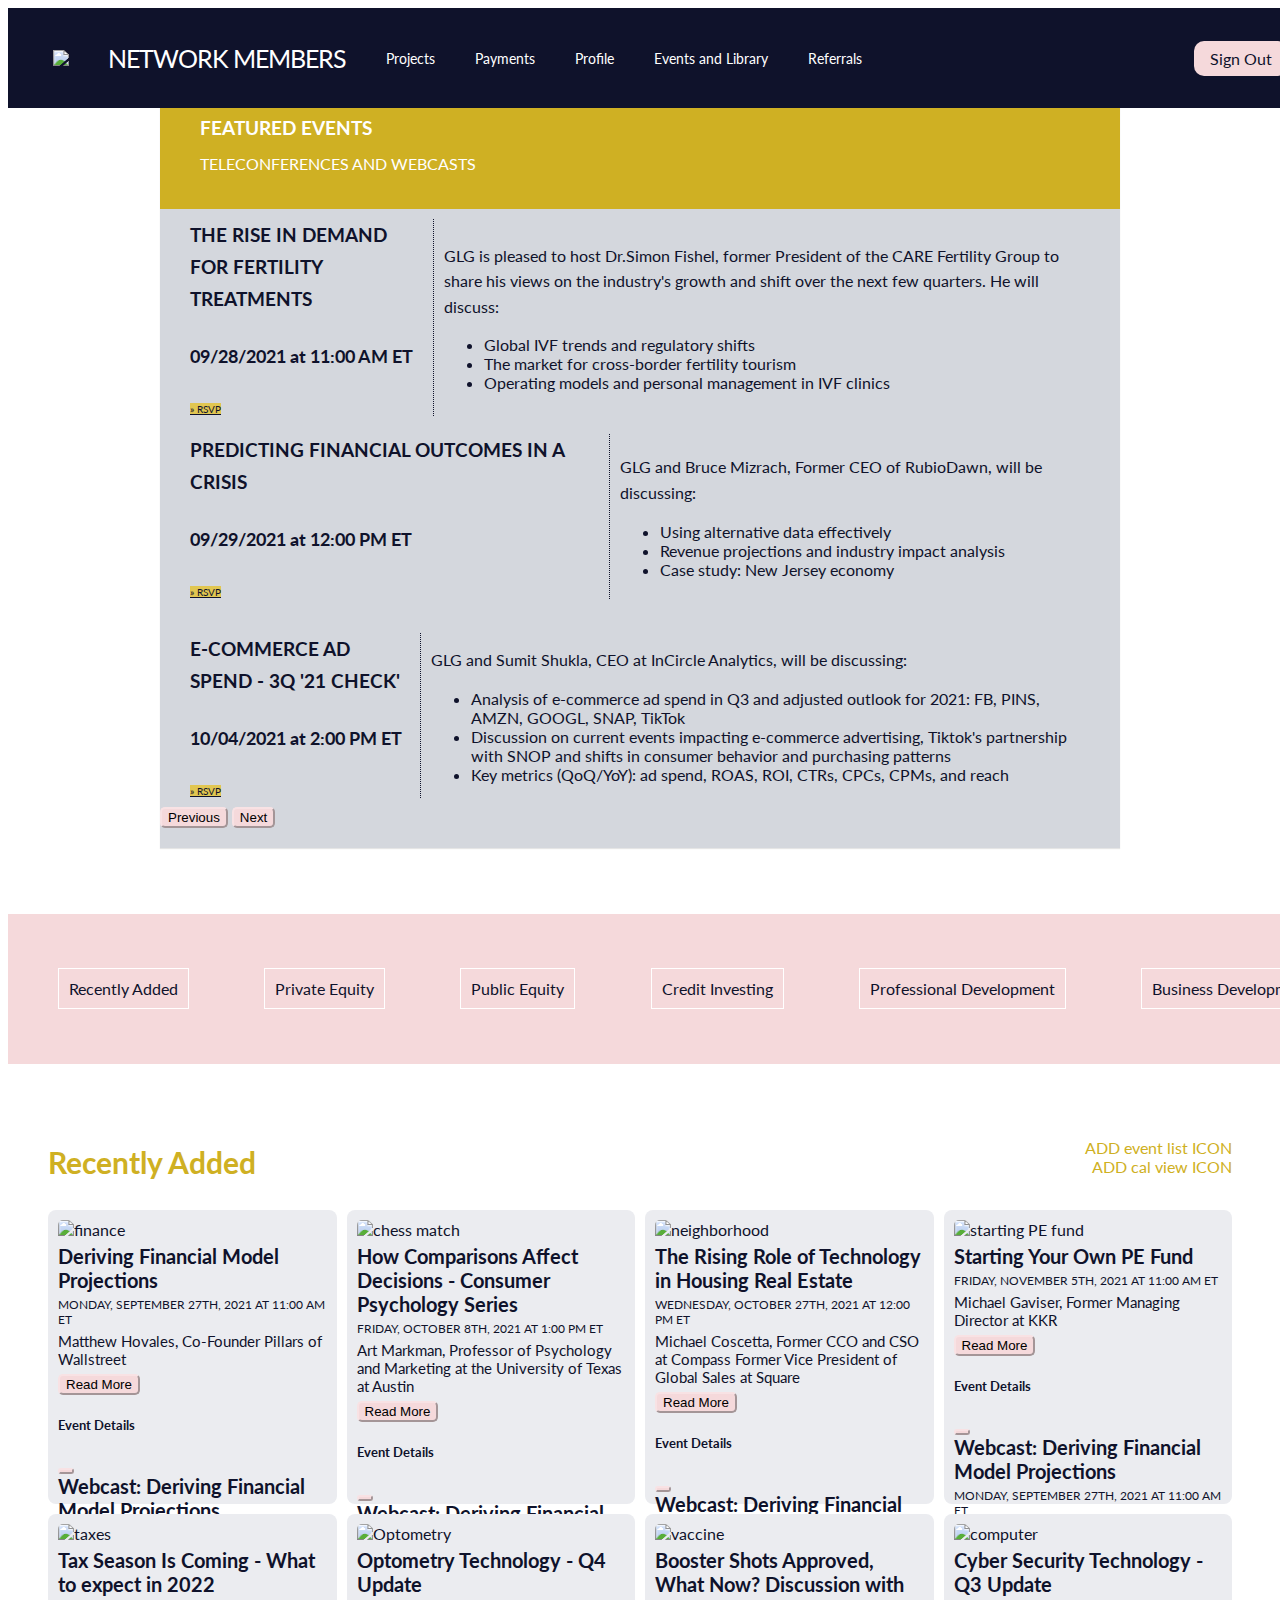
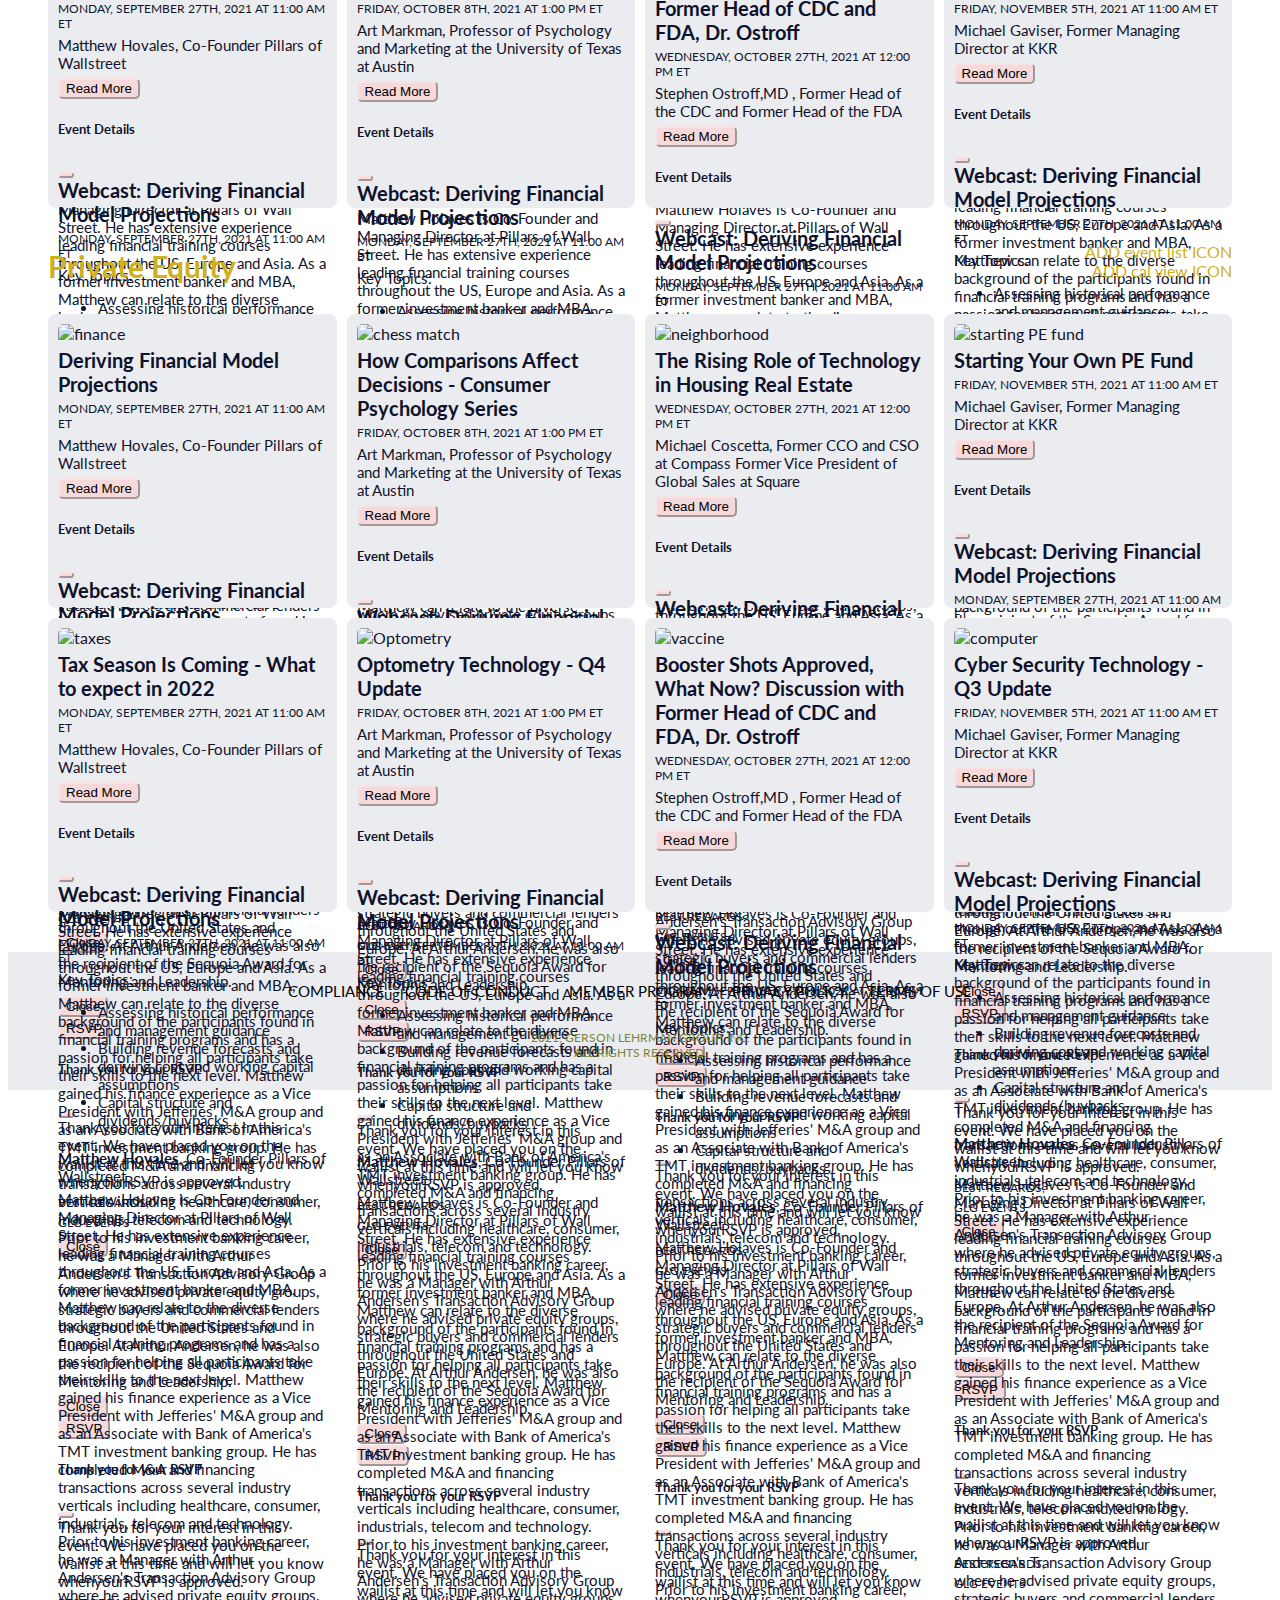
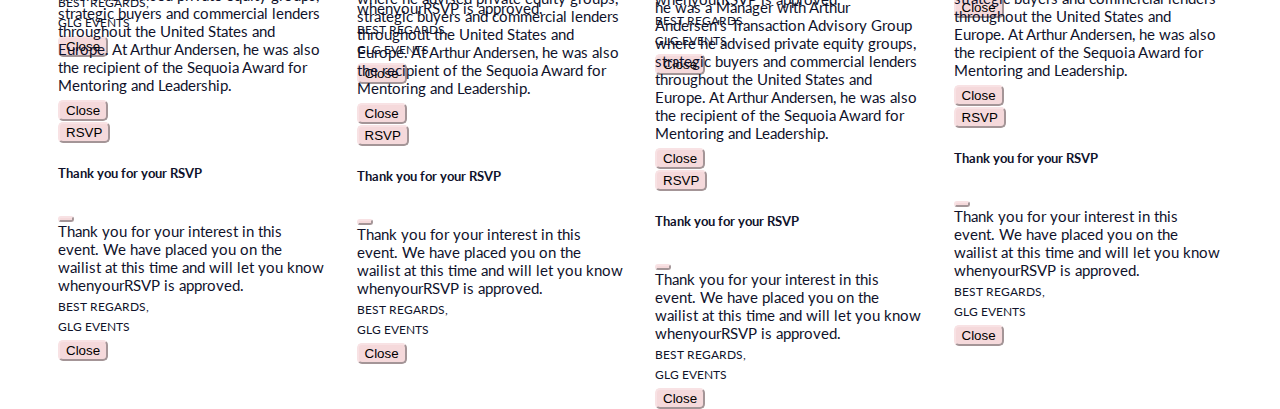
==== commit 5773edee: "our to your edit" ====
--- a/events.html
+++ b/events.html
@@ -288,7 +288,7 @@
                   </div>
                   <div class="modal-body">
                     <div class="event-group-NM">
-                    Thank you for your interest in this event. We have placed you on the wailist at this time and will let you know when our RSVP is approved.
+                    Thank you for your interest in this event. We have placed you on the wailist at this time and will let you know when your RSVP is approved.
                     </div>
                     <div class="event-group-date">
                       Best Regards,
@@ -383,7 +383,7 @@
                   </div>
                   <div class="modal-body">
                     <div class="event-group-NM">
-                    Thank you for your interest in this event. We have placed you on the wailist at this time and will let you know when our RSVP is approved.
+                    Thank you for your interest in this event. We have placed you on the wailist at this time and will let you know when your RSVP is approved.
                     </div>
                     <div class="event-group-date">
                       Best Regards,
@@ -475,7 +475,7 @@
                   </div>
                   <div class="modal-body">
                     <div class="event-group-NM">
-                    Thank you for your interest in this event. We have placed you on the wailist at this time and will let you know when our RSVP is approved.
+                    Thank you for your interest in this event. We have placed you on the wailist at this time and will let you know whenyourRSVP is approved.
                     </div>
                     <div class="event-group-date">
                       Best Regards,
@@ -569,7 +569,7 @@
                     </div>
                   <div class="modal-body">
                     <div class="event-group-NM">
-                    Thank you for your interest in this event. We have placed you on the wailist at this time and will let you know when our RSVP is approved.
+                    Thank you for your interest in this event. We have placed you on the wailist at this time and will let you know whenyourRSVP is approved.
                     </div>
                     <div class="event-group-date">
                       Best Regards,
@@ -661,7 +661,7 @@
                   </div>
                   <div class="modal-body">
                     <div class="event-group-NM">
-                    Thank you for your interest in this event. We have placed you on the wailist at this time and will let you know when our RSVP is approved.
+                    Thank you for your interest in this event. We have placed you on the wailist at this time and will let you know whenyourRSVP is approved.
                     </div>
                     <div class="event-group-date">
                       Best Regards,
@@ -753,7 +753,7 @@
                   </div>
                   <div class="modal-body">
                     <div class="event-group-NM">
-                    Thank you for your interest in this event. We have placed you on the wailist at this time and will let you know when our RSVP is approved.
+                    Thank you for your interest in this event. We have placed you on the wailist at this time and will let you know whenyourRSVP is approved.
                     </div>
                     <div class="event-group-date">
                       Best Regards,
@@ -845,7 +845,7 @@
                   </div>
                   <div class="modal-body">
                     <div class="event-group-NM">
-                    Thank you for your interest in this event. We have placed you on the wailist at this time and will let you know when our RSVP is approved.
+                    Thank you for your interest in this event. We have placed you on the wailist at this time and will let you know whenyourRSVP is approved.
                     </div>
                     <div class="event-group-date">
                       Best Regards,
@@ -939,7 +939,7 @@
                   </div>
                   <div class="modal-body">
                     <div class="event-group-NM">
-                    Thank you for your interest in this event. We have placed you on the wailist at this time and will let you know when our RSVP is approved.
+                    Thank you for your interest in this event. We have placed you on the wailist at this time and will let you know whenyourRSVP is approved.
                     </div>
                     <div class="event-group-date">
                       Best Regards,
@@ -1049,7 +1049,7 @@
                   </div>
                   <div class="modal-body">
                     <div class="event-group-NM">
-                    Thank you for your interest in this event. We have placed you on the wailist at this time and will let you know when our RSVP is approved.
+                    Thank you for your interest in this event. We have placed you on the wailist at this time and will let you know whenyourRSVP is approved.
                     </div>
                     <div class="event-group-date">
                       Best Regards,
@@ -1144,7 +1144,7 @@
                   </div>
                   <div class="modal-body">
                     <div class="event-group-NM">
-                    Thank you for your interest in this event. We have placed you on the wailist at this time and will let you know when our RSVP is approved.
+                    Thank you for your interest in this event. We have placed you on the wailist at this time and will let you know whenyourRSVP is approved.
                     </div>
                     <div class="event-group-date">
                       Best Regards,
@@ -1236,7 +1236,7 @@
                   </div>
                   <div class="modal-body">
                     <div class="event-group-NM">
-                    Thank you for your interest in this event. We have placed you on the wailist at this time and will let you know when our RSVP is approved.
+                    Thank you for your interest in this event. We have placed you on the wailist at this time and will let you know whenyourRSVP is approved.
                     </div>
                     <div class="event-group-date">
                       Best Regards,
@@ -1330,7 +1330,7 @@
                   </div>
                   <div class="modal-body">
                     <div class="event-group-NM">
-                    Thank you for your interest in this event. We have placed you on the wailist at this time and will let you know when our RSVP is approved.
+                    Thank you for your interest in this event. We have placed you on the wailist at this time and will let you know whenyourRSVP is approved.
                     </div>
                     <div class="event-group-date">
                       Best Regards,
@@ -1423,7 +1423,7 @@
                   </div>
                   <div class="modal-body">
                     <div class="event-group-NM">
-                    Thank you for your interest in this event. We have placed you on the wailist at this time and will let you know when our RSVP is approved.
+                    Thank you for your interest in this event. We have placed you on the wailist at this time and will let you know whenyourRSVP is approved.
                     </div>
                     <div class="event-group-date">
                       Best Regards,
@@ -1515,7 +1515,7 @@
                   </div>
                   <div class="modal-body">
                     <div class="event-group-NM">
-                    Thank you for your interest in this event. We have placed you on the wailist at this time and will let you know when our RSVP is approved.
+                    Thank you for your interest in this event. We have placed you on the wailist at this time and will let you know whenyourRSVP is approved.
                     </div>
                     <div class="event-group-date">
                       Best Regards,
@@ -1607,7 +1607,7 @@
                   </div>
                   <div class="modal-body">
                     <div class="event-group-NM">
-                    Thank you for your interest in this event. We have placed you on the wailist at this time and will let you know when our RSVP is approved.
+                    Thank you for your interest in this event. We have placed you on the wailist at this time and will let you know whenyourRSVP is approved.
                     </div>
                     <div class="event-group-date">
                       Best Regards,
@@ -1701,7 +1701,7 @@
                   </div>
                   <div class="modal-body">
                     <div class="event-group-NM">
-                    Thank you for your interest in this event. We have placed you on the wailist at this time and will let you know when our RSVP is approved.
+                    Thank you for your interest in this event. We have placed you on the wailist at this time and will let you know whenyourRSVP is approved.
                     </div>
                     <div class="event-group-date">
                       Best Regards,
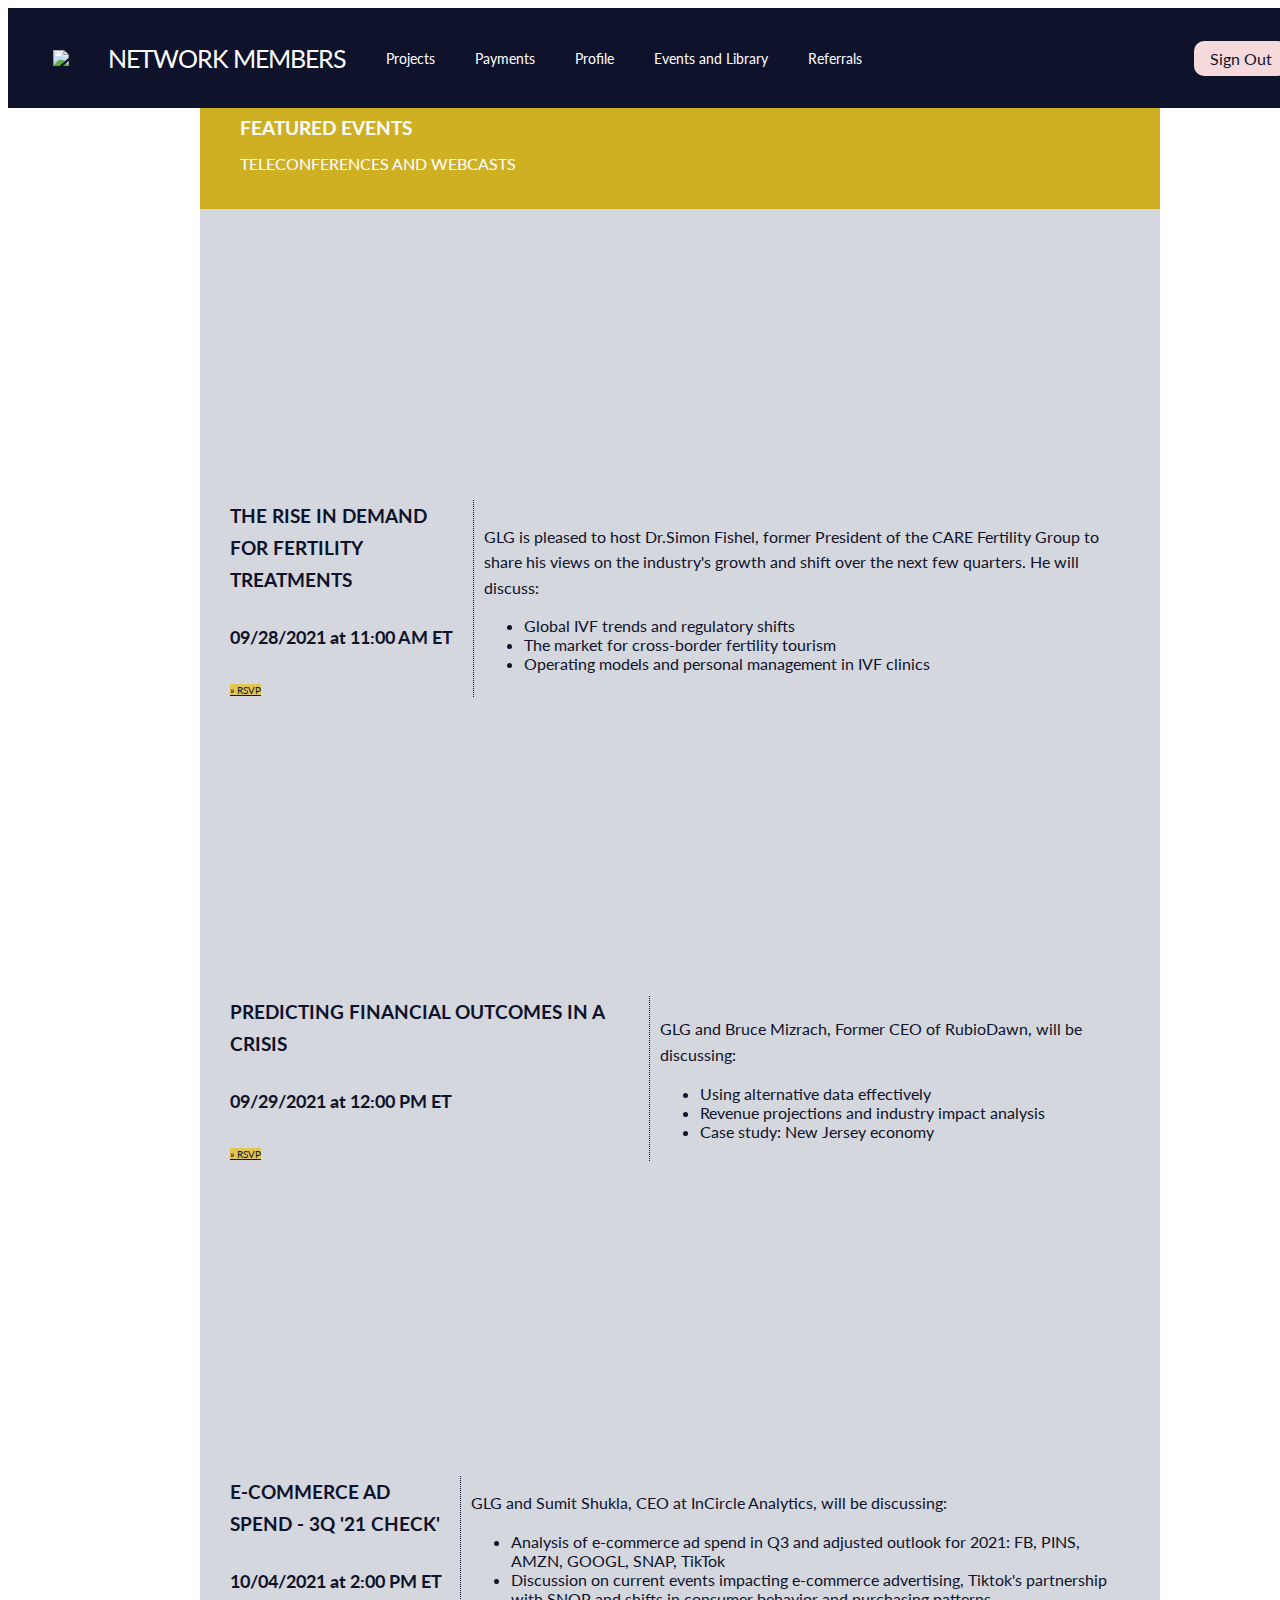
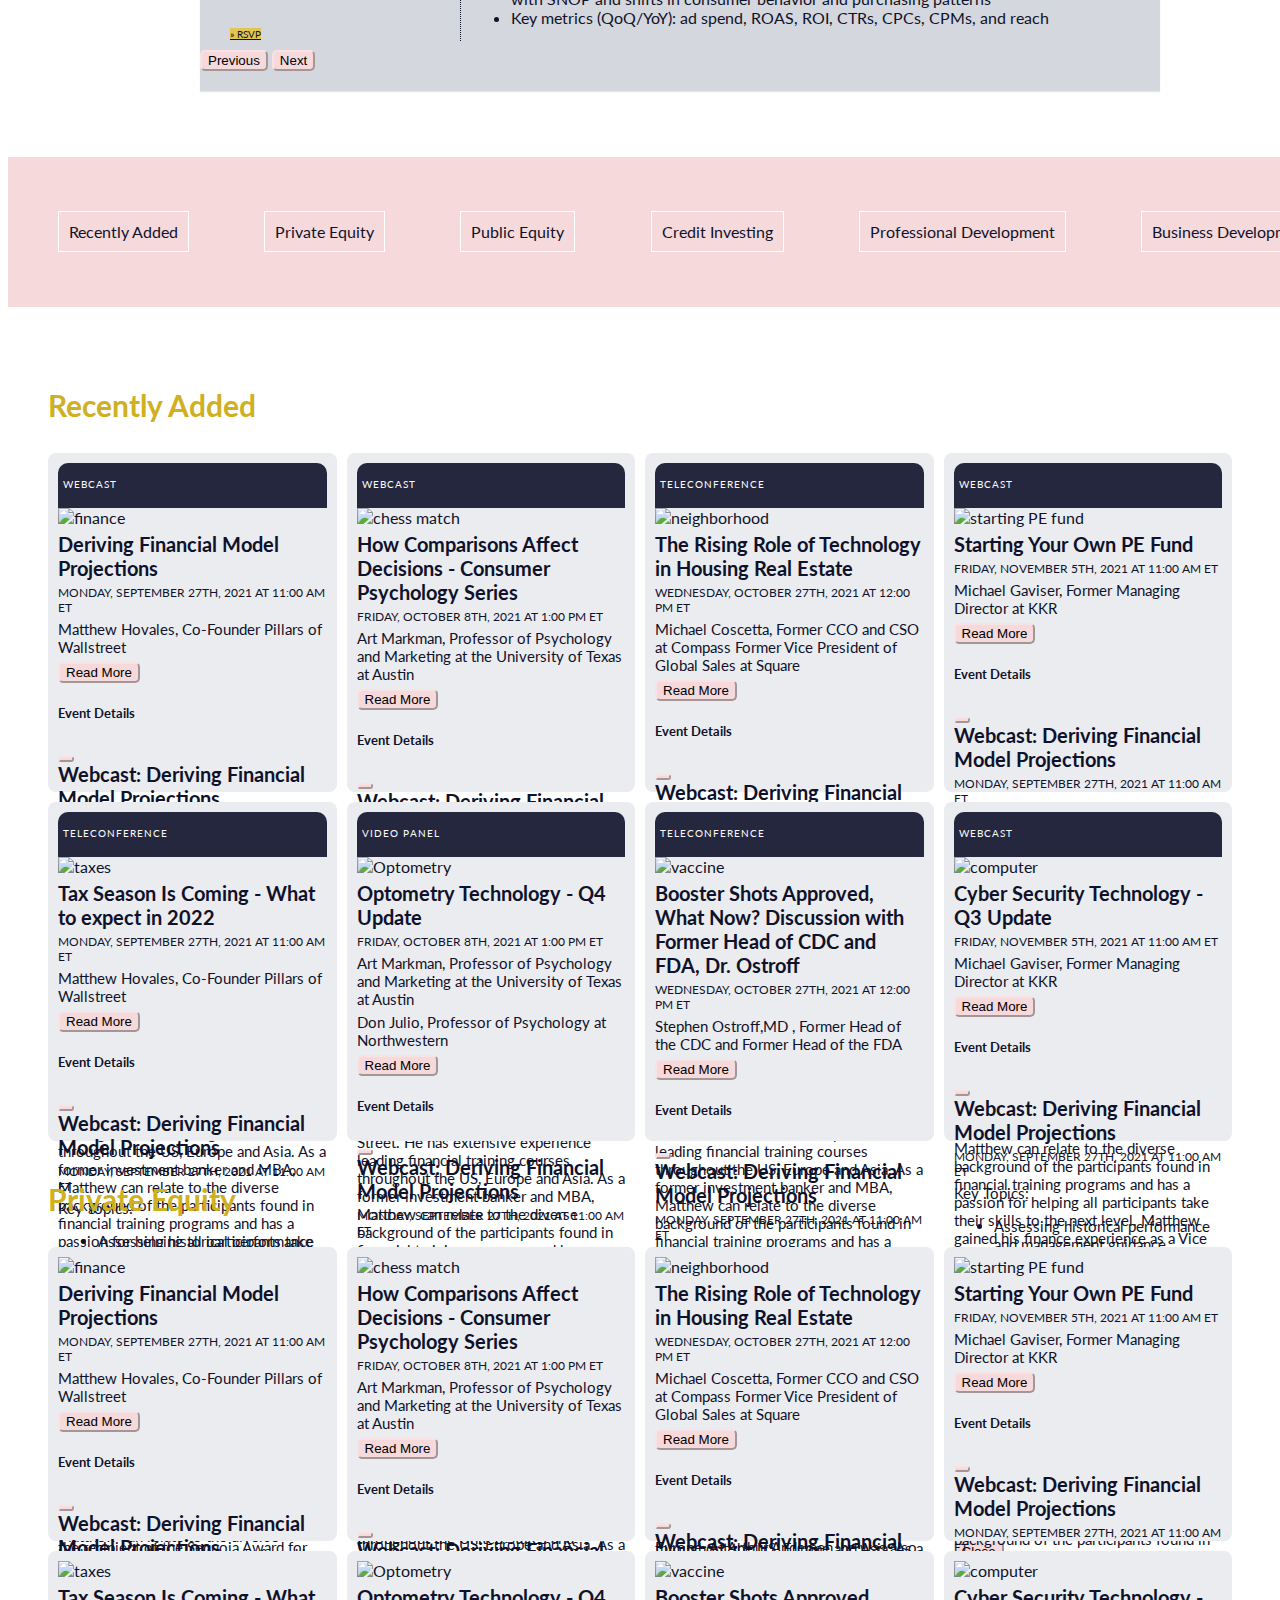
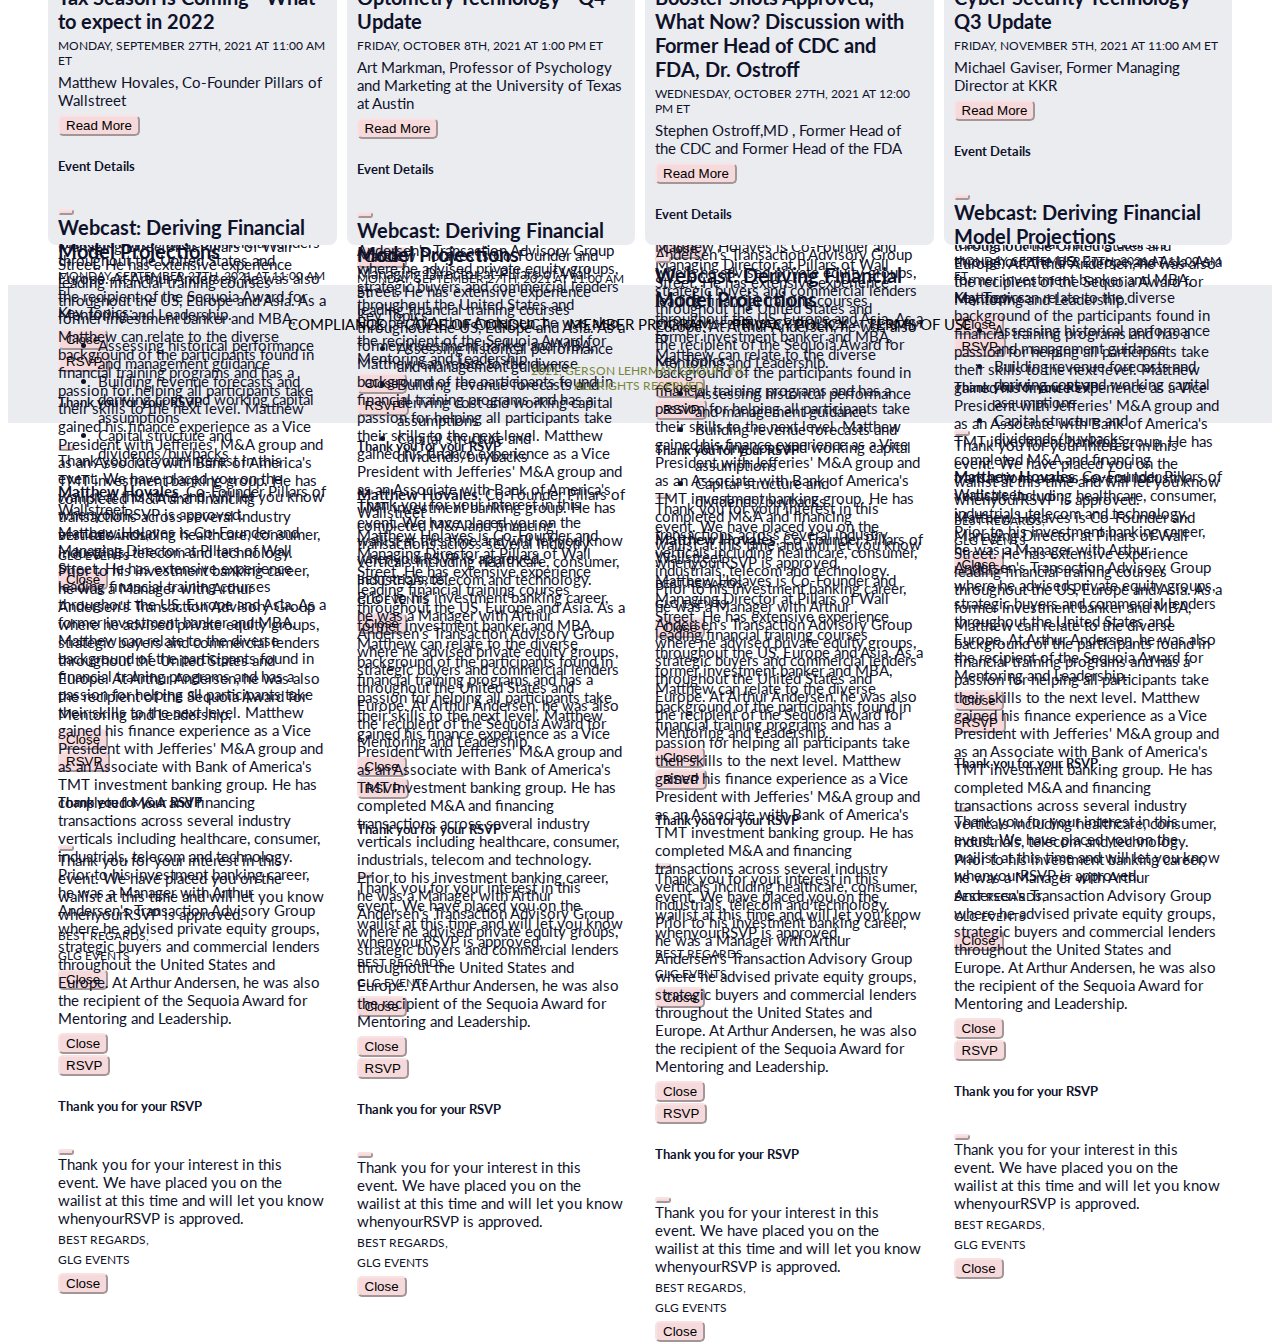
==== commit ed961ef1: "labels additions and form edits" ====
--- a/events.html
+++ b/events.html
@@ -61,6 +61,7 @@
             
                 <div class="bannerImage">
                     <a href="#"><img class="slides-img" src="https://partner-sh.de/upload/img/labor.jpeg" alt=""></a>
+
                 </div>
                             
                 <div class="caption row-fluid">
@@ -205,19 +206,12 @@
     <h3 class="group-header" id="recentlyAdded">
         Recently Added
       </h3>
-    <div class="group-icons">
-      <div class="group-list-icon">
-        ADD event list ICON
-      </div>
-      <div class="group-cal-item">
-        ADD cal view ICON
-      </div>
-    </div>
   </div>
     <div class="group-one">
         <!-- img 1 in 1st galery -->
     <section class="section-one-gallery">
     <div class="event-group gal-img-1">
+      <div class="gallery-type-label">Webcast</div>
       <img class="event-group-img" src="https://images.pexels.com/photos/209224/pexels-photo-209224.jpeg?auto=compress&cs=tinysrgb&dpr=2&h=650&w=940" alt="finance">
         <div class="event-group-text-area">
         <div class="event-group-name">
@@ -313,6 +307,7 @@
         <!-- img 2 in 1st gallery -->
     <section class="section-one-gallery">
       <div class="event-group gal-img-2">
+        <div class="gallery-type-label">Webcast</div>
         <img class="event-group-img" src="https://images.pexels.com/photos/1040157/pexels-photo-1040157.jpeg?auto=compress&cs=tinysrgb&dpr=2&h=650&w=940" alt="chess match">
         <div class="event-group-text-area">
         <div class="event-group-name">
@@ -405,6 +400,7 @@
     <!-- img 3 in 1st gallery -->
     <section class="section-one-gallery">
       <div class="event-group gal-img-3">
+        <div class="gallery-type-label">Teleconference</div>
         <img class="event-group-img" src="https://images.pexels.com/photos/2157404/pexels-photo-2157404.jpeg?auto=compress&cs=tinysrgb&h=750&w=1260" alt="neighborhood">
         <div class="event-group-text-area">
           <div class="event-group-name">
@@ -499,6 +495,7 @@
 
     <section class="section-one-gallery">
       <div class="event-group gal-img-4">
+        <div class="gallery-type-label">Webcast</div>
         <img class="event-group-img" src="https://images.pexels.com/photos/7413838/pexels-photo-7413838.jpeg?auto=compress&cs=tinysrgb&dpr=1&w=500" alt="starting PE fund">
         <div class="event-group-text-area">
           <div class="event-group-name">
@@ -591,6 +588,7 @@
   <!-- img 5 of 1st gallery -->
   <section class="section-one-gallery">
     <div class="event-group gal-img-1">
+      <div class="gallery-type-label">Teleconference</div>
       <img class="event-group-img" src="https://images.pexels.com/photos/6863512/pexels-photo-6863512.jpeg?auto=compress&cs=tinysrgb&dpr=2&h=650&w=940" alt="taxes">
         <div class="event-group-text-area">
         <div class="event-group-name">
@@ -683,6 +681,7 @@
 <!-- img 6 in 1st gallery -->
   <section class="section-one-gallery">
     <div class="event-group gal-img-2">
+      <div class="gallery-type-label">Video Panel</div>
       <img class="event-group-img" src="https://images.pexels.com/photos/5752254/pexels-photo-5752254.jpeg?auto=compress&cs=tinysrgb&dpr=2&h=650&w=940" alt="Optometry">
         <div class="event-group-text-area">
         <div class="event-group-name">
@@ -693,6 +692,9 @@
         </div>
        <div class="event-group-NM">
           Art Markman, Professor of Psychology and Marketing at the University of Texas at Austin
+        </div>
+        <div class="event-group-NM">
+          Don Julio, Professor of Psychology at Northwestern
         </div>
         <div class="event-group-btn-section">
           <button class="event-group-Read btn btn-primary" type="button" data-bs-toggle="modal" data-bs-target="#ReadMore1">
@@ -775,6 +777,7 @@
   <!-- img 7 in 1st gallery -->
   <section class="section-one-gallery">
       <div class="event-group gal-img-3">
+        <div class="gallery-type-label">Teleconference</div>
         <img class="event-group-img" src="https://images.pexels.com/photos/3985170/pexels-photo-3985170.jpeg?auto=compress&cs=tinysrgb&dpr=2&h=650&w=940" alt="vaccine">
         <div class="event-group-text-area">
           <div class="event-group-name">
@@ -869,6 +872,7 @@
 
   <section class="section-one-gallery">
     <div class="event-group gal-img-4">
+      <div class="gallery-type-label">Webcast</div>
       <img class="event-group-img" src="https://images.pexels.com/photos/3861972/pexels-photo-3861972.jpeg?auto=compress&cs=tinysrgb&dpr=2&h=650&w=940" alt="computer">
       <div class="event-group-text-area">
         <div class="event-group-name">
@@ -961,19 +965,11 @@
 
   </div> <!-- group one end -->
 
-  <!-- group two end -->
+  <!-- group two begin -->
   <div class="group-header-and-icons">
     <h3 class="group-header" id="privateEquity">
         Private Equity
       </h3>
-    <div class="group-icons">
-      <div class="group-list-icon">
-        ADD event list ICON
-      </div>
-      <div class="group-cal-item">
-        ADD cal view ICON
-      </div>
-    </div>
   </div>
   <div class="group-one">
     <!-- img 1 in 1st galery -->
@@ -1719,7 +1715,10 @@
         </div>
       </div>
     </div>
-  </section> <!-- gallery 2 -->
+  </section><!-- gallery 2 -->
+
+
+
 </div>
 
 </main>
--- a/css/eventspage.css
+++ b/css/eventspage.css
@@ -258,13 +258,24 @@
 .containers-section {
     background: white;
     padding: 40px;
+    width: 100%;
+
 }  
 
-
+.bannerImage {
+  display: block;
+  width: 100%;
+  height: 300px;
+  position: relative;
+  overflow: hidden;
+  padding: 0;
+}
 
 .slides-img {
-  max-width:100%;
-  height: auto;
+  max-width: 100%;
+  background-size: cover;
+    background-repeat: no-repeat;
+    background-position: center;
 }
 
 a {
@@ -434,8 +445,8 @@
 }
 .group-icons {
   display: flex;
-  flex-direction: column;
-  width: 100%;
+  width: 20px;
+  height: 30px;
   text-align: right;
 }
 
@@ -457,7 +468,6 @@
   margin: 0px;
   max-width: 100%;
   padding-bottom: 5px;
-  border-radius: 5px;
 }
 
 .event-group-NM {
@@ -479,6 +489,20 @@
   border-radius: 5px;
   background-color: rgb(245,217,219);
   border-color: #f8e2e4ff;
+}
+
+.gallery-type-label {
+  padding:15px 5px;
+  background-color:#0f122b;
+  border-top-right-radius:10px;
+  border-top-left-radius:10px;
+  text-transform:uppercase;
+  font-size: 10px;
+  letter-spacing:1px;
+  height:15px;
+  color:#fff;
+  opacity:90%;
+  margin: 0px;
 }
 
 /*modal*/
